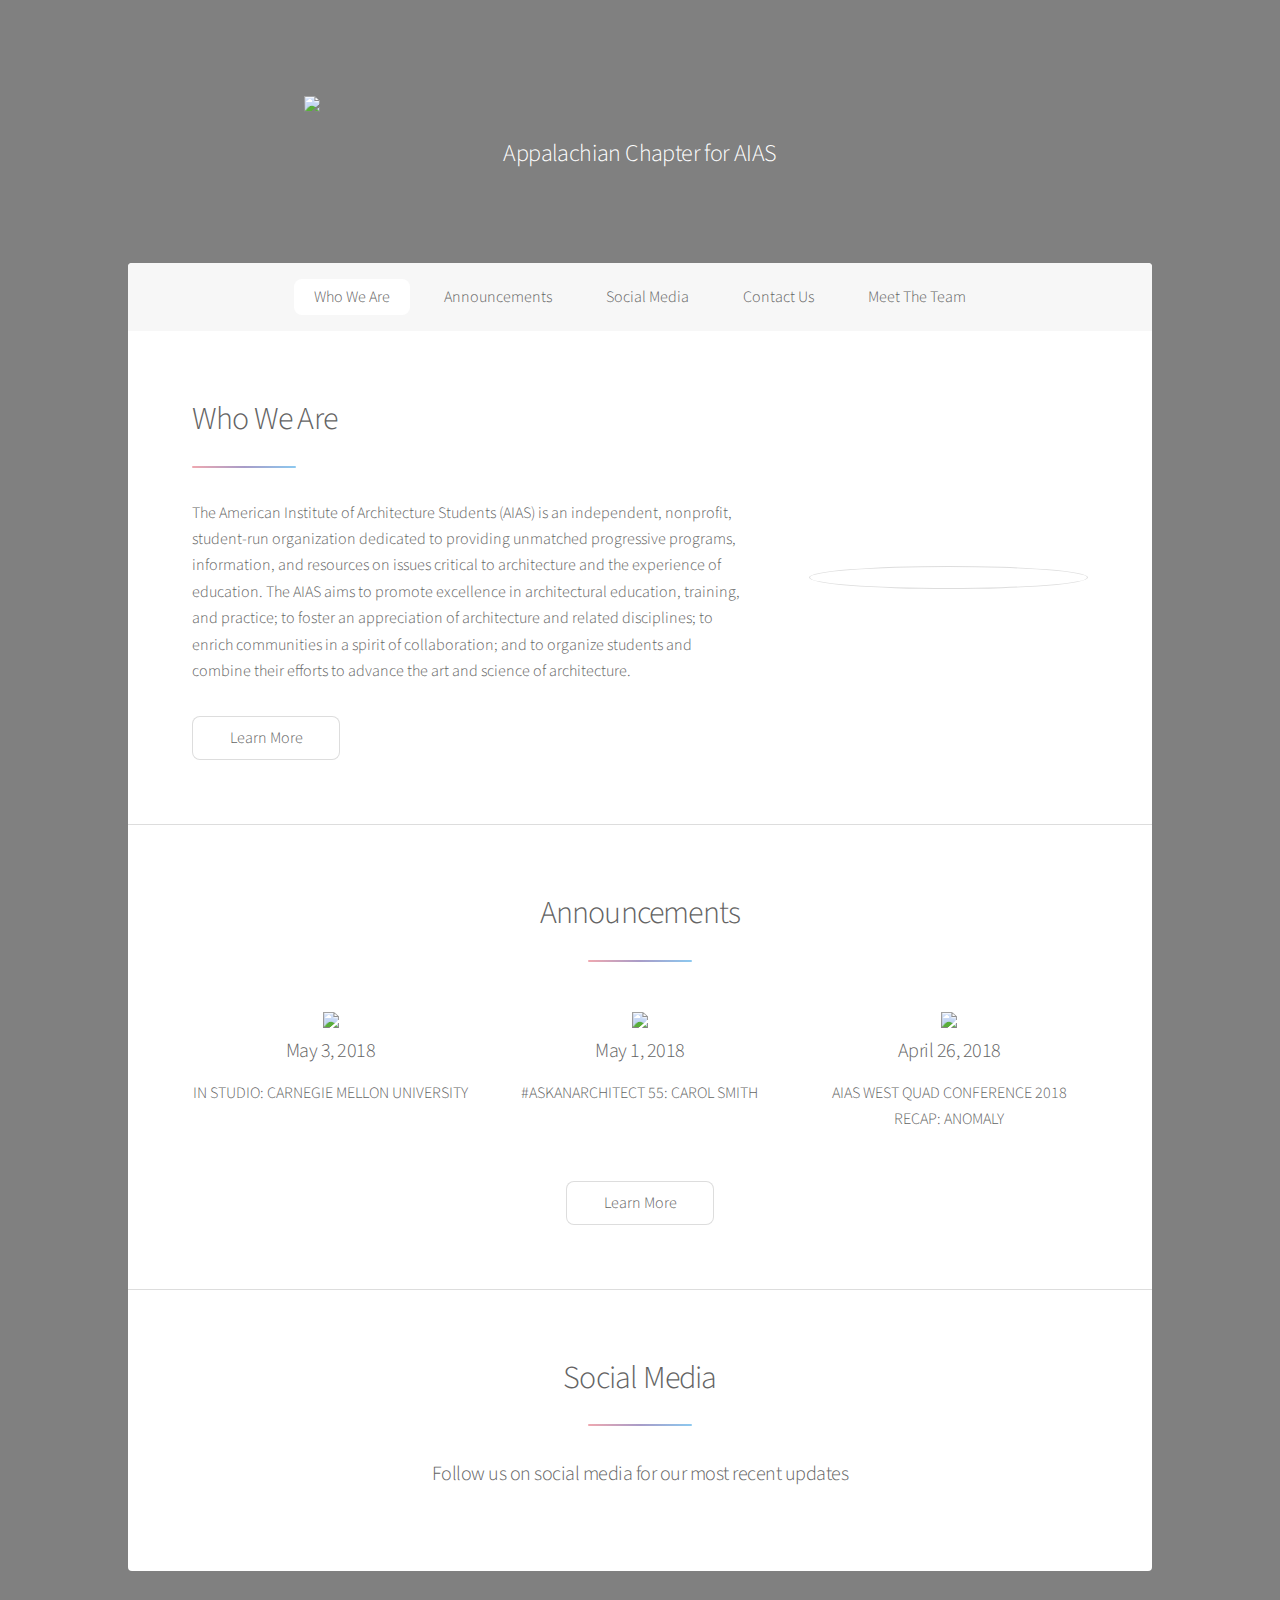
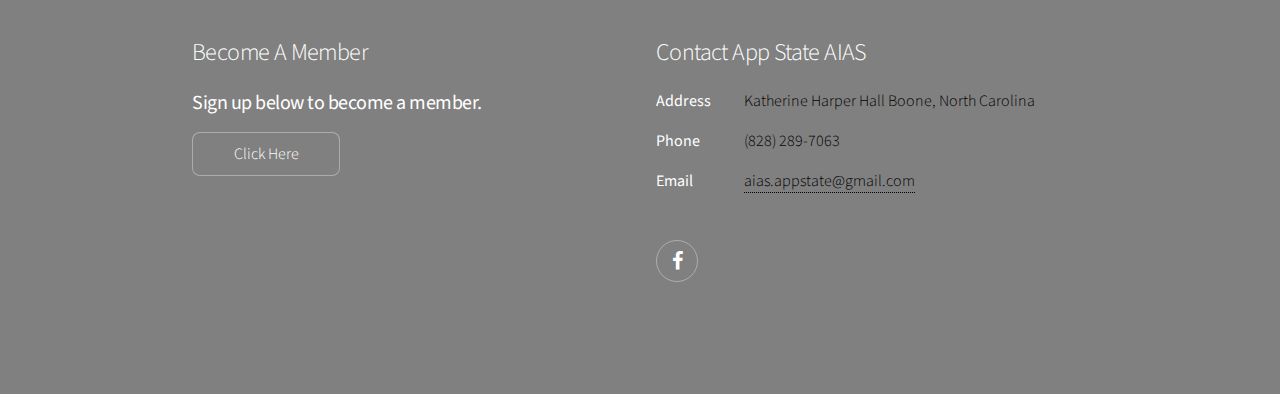
==== index.html @ 0fedd042 "Update index.html" ====
<!DOCTYPE HTML>
           
<html>                                                 
	<head>                     
		<title>Information Systems Class Project</title>
		<meta charset="utf-8" />
		<meta name="viewport" content="width=device-width, initial-scale=1" />
		<!--[if lte IE 8]><script src="assets/js/ie/html5shiv.js"></script><![endif]-->
		<link rel="stylesheet" href="assets/css/main.css" />
		<!--[if lte IE 9]><link rel="stylesheet" href="assets/css/ie9.css" /><![endif]-->
		<!--[if lte IE 8]><link rel="stylesheet" href="assets/css/ie8.css" /><![endif]-->
		<link href="https://fonts.googleapis.com/icon?family=Material+Icons" rel="stylesheet">
	</head>         
	<body>               
		 
		<!-- Wrapper -->  
			<div id="wrapper">      

				<!-- Header -->
					<header id="header" class="alt">
						<span class="logo"><img src="http://www.aias.org/wp-content/themes/aias/images/AIAS-logo-main.svg"></span>
						<h2>Appalachian Chapter for AIAS</h2>
							<br />
					</header>
 
				<!-- Nav -->
					<nav id="nav">
						<ul>
							<li><a href="#intro" class="active">Who We Are</a></li>
	  				  		<li><a href="#first">Announcements</a></li>
							<li><a href="#second">Social Media</a></li>
							<li><a href="#footer">Contact Us</a></li>
							<li><a href="team.html">Meet The Team</a></li>
		 				</ul>
					</nav>
 
				<!-- Main -->
					<div id="main">

						<!-- Introduction -->
							<section id="intro" class="main">
								<div class="spotlight">
									<div class="content">
										<header class="major">
											<h2>Who We Are</h2>
										</header>
										<p>The American Institute of Architecture Students (AIAS) is an independent, nonprofit, student-run organization dedicated to providing unmatched progressive programs, information, and resources on issues critical to architecture and the experience of education. The AIAS aims to promote excellence in architectural education, training, and practice; to foster an appreciation of architecture and related disciplines; to enrich communities in a spirit of collaboration; and to organize students and combine their efforts to advance the art and science of architecture.</p>
										<ul class="actions">
											<li><a href="http://www.aias.org/" class="button">Learn More</a></li>
										</ul>
									</div>
									<span class="image"><img src="https://scontent-iad3-1.xx.fbcdn.net/v/t1.0-9/14572354_1314773768555811_5146764768649709395_n.jpg?oh=2b48b039975088e5fbc6bb87c94303d2&oe=5B16D502" alt="" /></span>
								</div>
							</section>

						<!-- First Section -->
							<section id="first" class="main special">
								<header class="major">
									<h2>Announcements</h2>
								</header>
								<ul class="features">
									<li>
										<span><img src="http://www.aias.org/wp-content/uploads/2018/05/CMU_3.jpg"></span>
										<h3>May 3, 2018</h3>
										<p>IN STUDIO: CARNEGIE MELLON UNIVERSITY</p>
									</li>
									<li>
										<span><img src="http://www.aias.org/wp-content/uploads/2018/04/Carol-Smith.png"></span>
										<h3>May 1, 2018</h3>
										<p>#ASKANARCHITECT 55: CAROL SMITH</p>
									</li>
									<li>
										<span><img src="http://www.aias.org/wp-content/uploads/2018/04/West-Quad-Conference.png"></span>
										<h3>April 26, 2018</h3>
										<p>AIAS WEST QUAD CONFERENCE 2018 RECAP: ANOMALY</p>
									</li>
								</ul>
								<footer class="major">
									<ul class="actions">
										<li><a href="http://www.aias.org/news/" class="button">Learn More</a></li>
									</ul>
								</footer>
							</section>

						<!-- Second Section -->
							<section id="second" class="main special">
								<header class="major">
									<h2>Social Media</h2>
									<p>Follow us on social media for our most recent updates<br /></p>
								</header>
								<div id="pixlee_container"></div><script type="text/javascript">window.PixleeAsyncInit = function() {Pixlee.init({apiKey:'mj8k5tG80Vx81XfNP9H'});Pixlee.addSimpleWidget({widgetId:'2618'});};</script><script src="//instafeed.assets.pixlee.com/assets/pixlee_widget_1_0_0.js"></script>
								
							</section>

					</div>

				<!-- Footer -->
					<footer id="footer">
						<section>
							<h2>Become A Member</h2>
							<h3><b>Sign up below to become a member.</b></h3>
							<ul class="actions">
								<li><a href="http://wix.us5.list-manage1.com/subscribe?u=5b562dc17c0b2ff4961906ed5&id=fc48c5df69" class="button">Click Here</a></li>
							</ul>
						</section>
						<section>
							<h2>Contact App State AIAS</h2>
							<dl class="alt">
								<dt>Address</dt>
								<dd>Katherine Harper Hall Boone, North Carolina</dd>
								<dt>Phone</dt>
								<dd>(828) 289-7063</dd>
								<dt>Email</dt>
								<dd><a href="#">aias.appstate@gmail.com</a></dd>
							</dl>
							<ul class="icons">
								<li><a href="https://www.facebook.com/AIASAPPSTATE" class="icon fa-facebook alt"></a></li>
							</ul>
						</section>
						
					</footer>

			</div>
 
		<!-- Scripts -->
			<script defer src="https://use.fontawesome.com/releases/v5.0.6/js/all.js"></script>
			<script src="assets/js/jquery.min.js"></script>
			<script src="assets/js/jquery.scrollex.min.js"></script>
			<script src="assets/js/jquery.scrolly.min.js"></script>
			<script src="assets/js/skel.min.js"></script>
			<script src="assets/js/util.js"></script>
			<!--[if lte IE 8]><script src="assets/js/ie/respond.min.js"></script><![endif]-->
			<script src="assets/js/main.js"></script>
			<script defer src="https://use.fontawesome.com/releases/v5.0.10/js/all.js" integrity="sha384-slN8GvtUJGnv6ca26v8EzVaR9DC58QEwsIk9q1QXdCU8Yu8ck/tL/5szYlBbqmS+" crossorigin="anonymous"></script>



	</body>
</html>
---- assets/css/main.css ----
@import url(font-awesome.min.css);
@import "https://fonts.googleapis.com/css?family=Source+Sans+Pro:300,400";

/*
	Stellar by HTML5 UP
	html5up.net | @ajlkn
	Free for personal and commercial use under the CCA 3.0 license (html5up.net/license)
*/

/* Reset */

	html, body, div, span, applet, object, iframe, h1, h2, h3, h4, h5, h6, p, blockquote, pre, a, abbr, acronym, address, big, cite, code, del, dfn, em, img, ins, kbd, q, s, samp, small, strike, strong, sub, sup, tt, var, b, u, i, center, dl, dt, dd, ol, ul, li, fieldset, form, label, legend, table, caption, tbody, tfoot, thead, tr, th, td, article, aside, canvas, details, embed, figure, figcaption, footer, header, hgroup, menu, nav, output, ruby, section, summary, time, mark, audio, video {
		margin: 0;
		padding: 0;
		border: 0;
		font-size: 100%;
		font: inherit;
		vertical-align: baseline;
	}

	article, aside, details, figcaption, figure, footer, header, hgroup, menu, nav, section {
		display: block;
	}

	












{
		line-height: 1;
	}

	ol, ul {
		list-style: none;
	}

	blockquote, q {
		quotes: none;
	}

	blockquote:before, blockquote:after, q:before, q:after {
		content: '';
		content: none;
	}

	table {
		border-collapse: collapse;
		border-spacing: 0;
	}

	body {
		-webkit-text-size-adjust: none;
	}

/* Box Model */

	*, *:before, *:after {
		-moz-box-sizing: border-box;
		-webkit-box-sizing: border-box;
		box-sizing: border-box;
	}

/* Grid */

	.row {
		border-bottom: solid 1px transparent;
		-moz-box-sizing: border-box;
		-webkit-box-sizing: border-box;
		box-sizing: border-box;
	}

	.row > * {
		float: left;
		-moz-box-sizing: border-box;
		-webkit-box-sizing: border-box;
		box-sizing: border-box;
	}

	.row:after, .row:before {
		content: '';
		display: block;
		clear: both;
		height: 0;
	}

	.row.uniform > * > :first-child {
		margin-top: 0;
	}

	.row.uniform > * > :last-child {
		margin-bottom: 0;
	}

	.row.\30 \25 > * {
		padding: 0 0 0 0em;
	}

	.row.\30 \25 {
		margin: 0 0 -1px 0em;
	}

	.row.uniform.\30 \25 > * {
		padding: 0em 0 0 0em;
	}

	.row.uniform.\30 \25 {
		margin: 0em 0 -1px 0em;
	}

	.row > * {
		padding: 0 0 0 1.5em;
	}

	.row {
		margin: 0 0 -1px -1.5em;
	}

	.row.uniform > * {
		padding: 1.5em 0 0 1.5em;
	}

	.row.uniform {
		margin: -1.5em 0 -1px -1.5em;
	}

	.row.\32 00\25 > * {
		padding: 0 0 0 3em;
	}

	.row.\32 00\25 {
		margin: 0 0 -1px -3em;
	}

	.row.uniform.\32 00\25 > * {
		padding: 3em 0 0 3em;
	}

	.row.uniform.\32 00\25 {
		margin: -3em 0 -1px -3em;
	}

	.row.\31 50\25 > * {
		padding: 0 0 0 2.25em;
	}

	.row.\31 50\25 {
		margin: 0 0 -1px -2.25em;
	}

	.row.uniform.\31 50\25 > * {
		padding: 2.25em 0 0 2.25em;
	}

	.row.uniform.\31 50\25 {
		margin: -2.25em 0 -1px -2.25em;
	}

	.row.\35 0\25 > * {
		padding: 0 0 0 0.75em;
	}

	.row.\35 0\25 {
		margin: 0 0 -1px -0.75em;
	}

	.row.uniform.\35 0\25 > * {
		padding: 0.75em 0 0 0.75em;
	}

	.row.uniform.\35 0\25 {
		margin: -0.75em 0 -1px -0.75em;
	}

	.row.\32 5\25 > * {
		padding: 0 0 0 0.375em;
	}

	.row.\32 5\25 {
		margin: 0 0 -1px -0.375em;
	}

	.row.uniform.\32 5\25 > * {
		padding: 0.375em 0 0 0.375em;
	}

	.row.uniform.\32 5\25 {
		margin: -0.375em 0 -1px -0.375em;
	}

	.\31 2u, .\31 2u\24 {
		width: 100%;
		clear: none;
		margin-left: 0;
	}

	.\31 1u, .\31 1u\24 {
		width: 91.6666666667%;
		clear: none;
		margin-left: 0;
	}

	.\31 0u, .\31 0u\24 {
		width: 83.3333333333%;
		clear: none;
		margin-left: 0;
	}

	.\39 u, .\39 u\24 {
		width: 75%;
		clear: none;
		margin-left: 0;
	}

	.\38 u, .\38 u\24 {
		width: 66.6666666667%;
		clear: none;
		margin-left: 0;
	}

	.\37 u, .\37 u\24 {
		width: 58.3333333333%;
		clear: none;
		margin-left: 0;
	}

	.\36 u, .\36 u\24 {
		width: 50%;
		clear: none;
		margin-left: 0;
	}

	.\35 u, .\35 u\24 {
		width: 41.6666666667%;
		clear: none;
		margin-left: 0;
	}

	.\34 u, .\34 u\24 {
		width: 33.3333333333%;
		clear: none;
		margin-left: 0;
	}

	.\33 u, .\33 u\24 {
		width: 25%;
		clear: none;
		margin-left: 0;
	}

	.\32 u, .\32 u\24 {
		width: 16.6666666667%;
		clear: none;
		margin-left: 0;
	}

	.\31 u, .\31 u\24 {
		width: 8.3333333333%;
		clear: none;
		margin-left: 0;
	}

	.\31 2u\24 + *,
	.\31 1u\24 + *,
	.\31 0u\24 + *,
	.\39 u\24 + *,
	.\38 u\24 + *,
	.\37 u\24 + *,
	.\36 u\24 + *,
	.\35 u\24 + *,
	.\34 u\24 + *,
	.\33 u\24 + *,
	.\32 u\24 + *,
	.\31 u\24 + * {
		clear: left;
	}

	.\-11u {
		margin-left: 91.66667%;
	}

	.\-10u {
		margin-left: 83.33333%;
	}

	.\-9u {
		margin-left: 75%;
	}

	.\-8u {
		margin-left: 66.66667%;
	}

	.\-7u {
		margin-left: 58.33333%;
	}

	.\-6u {
		margin-left: 50%;
	}

	.\-5u {
		margin-left: 41.66667%;
	}

	.\-4u {
		margin-left: 33.33333%;
	}

	.\-3u {
		margin-left: 25%;
	}

	.\-2u {
		margin-left: 16.66667%;
	}

	.\-1u {
		margin-left: 8.33333%;
	}

	@media screen and (max-width: 1680px) {

		.row > * {
			padding: 0 0 0 1.5em;
		}

		.row {
			margin: 0 0 -1px -1.5em;
		}

		.row.uniform > * {
			padding: 1.5em 0 0 1.5em;
		}

		.row.uniform {
			margin: -1.5em 0 -1px -1.5em;
		}

		.row.\32 00\25 > * {
			padding: 0 0 0 3em;
		}

		.row.\32 00\25 {
			margin: 0 0 -1px -3em;
		}

		.row.uniform.\32 00\25 > * {
			padding: 3em 0 0 3em;
		}

		.row.uniform.\32 00\25 {
			margin: -3em 0 -1px -3em;
		}

		.row.\31 50\25 > * {
			padding: 0 0 0 2.25em;
		}

		.row.\31 50\25 {
			margin: 0 0 -1px -2.25em;
		}

		.row.uniform.\31 50\25 > * {
			padding: 2.25em 0 0 2.25em;
		}

		.row.uniform.\31 50\25 {
			margin: -2.25em 0 -1px -2.25em;
		}

		.row.\35 0\25 > * {
			padding: 0 0 0 0.75em;
		}

		.row.\35 0\25 {
			margin: 0 0 -1px -0.75em;
		}

		.row.uniform.\35 0\25 > * {
			padding: 0.75em 0 0 0.75em;
		}

		.row.uniform.\35 0\25 {
			margin: -0.75em 0 -1px -0.75em;
		}

		.row.\32 5\25 > * {
			padding: 0 0 0 0.375em;
		}

		.row.\32 5\25 {
			margin: 0 0 -1px -0.375em;
		}

		.row.uniform.\32 5\25 > * {
			padding: 0.375em 0 0 0.375em;
		}

		.row.uniform.\32 5\25 {
			margin: -0.375em 0 -1px -0.375em;
		}

		.\31 2u\28xlarge\29, .\31 2u\24\28xlarge\29 {
			width: 100%;
			clear: none;
			margin-left: 0;
		}

		.\31 1u\28xlarge\29, .\31 1u\24\28xlarge\29 {
			width: 91.6666666667%;
			clear: none;
			margin-left: 0;
		}

		.\31 0u\28xlarge\29, .\31 0u\24\28xlarge\29 {
			width: 83.3333333333%;
			clear: none;
			margin-left: 0;
		}

		.\39 u\28xlarge\29, .\39 u\24\28xlarge\29 {
			width: 75%;
			clear: none;
			margin-left: 0;
		}

		.\38 u\28xlarge\29, .\38 u\24\28xlarge\29 {
			width: 66.6666666667%;
			clear: none;
			margin-left: 0;
		}

		.\37 u\28xlarge\29, .\37 u\24\28xlarge\29 {
			width: 58.3333333333%;
			clear: none;
			margin-left: 0;
		}

		.\36 u\28xlarge\29, .\36 u\24\28xlarge\29 {
			width: 50%;
			clear: none;
			margin-left: 0;
		}

		.\35 u\28xlarge\29, .\35 u\24\28xlarge\29 {
			width: 41.6666666667%;
			clear: none;
			margin-left: 0;
		}

		.\34 u\28xlarge\29, .\34 u\24\28xlarge\29 {
			width: 33.3333333333%;
			clear: none;
			margin-left: 0;
		}

		.\33 u\28xlarge\29, .\33 u\24\28xlarge\29 {
			width: 25%;
			clear: none;
			margin-left: 0;
		}

		.\32 u\28xlarge\29, .\32 u\24\28xlarge\29 {
			width: 16.6666666667%;
			clear: none;
			margin-left: 0;
		}

		.\31 u\28xlarge\29, .\31 u\24\28xlarge\29 {
			width: 8.3333333333%;
			clear: none;
			margin-left: 0;
		}

		.\31 2u\24\28xlarge\29 + *,
		.\31 1u\24\28xlarge\29 + *,
		.\31 0u\24\28xlarge\29 + *,
		.\39 u\24\28xlarge\29 + *,
		.\38 u\24\28xlarge\29 + *,
		.\37 u\24\28xlarge\29 + *,
		.\36 u\24\28xlarge\29 + *,
		.\35 u\24\28xlarge\29 + *,
		.\34 u\24\28xlarge\29 + *,
		.\33 u\24\28xlarge\29 + *,
		.\32 u\24\28xlarge\29 + *,
		.\31 u\24\28xlarge\29 + * {
			clear: left;
		}

		.\-11u\28xlarge\29 {
			margin-left: 91.66667%;
		}

		.\-10u\28xlarge\29 {
			margin-left: 83.33333%;
		}

		.\-9u\28xlarge\29 {
			margin-left: 75%;
		}

		.\-8u\28xlarge\29 {
			margin-left: 66.66667%;
		}

		.\-7u\28xlarge\29 {
			margin-left: 58.33333%;
		}

		.\-6u\28xlarge\29 {
			margin-left: 50%;
		}

		.\-5u\28xlarge\29 {
			margin-left: 41.66667%;
		}

		.\-4u\28xlarge\29 {
			margin-left: 33.33333%;
		}

		.\-3u\28xlarge\29 {
			margin-left: 25%;
		}

		.\-2u\28xlarge\29 {
			margin-left: 16.66667%;
		}

		.\-1u\28xlarge\29 {
			margin-left: 8.33333%;
		}

	}

	@media screen and (max-width: 1280px) {

		.row > * {
			padding: 0 0 0 1.5em;
		}

		.row {
			margin: 0 0 -1px -1.5em;
		}

		.row.uniform > * {
			padding: 1.5em 0 0 1.5em;
		}

		.row.uniform {
			margin: -1.5em 0 -1px -1.5em;
		}

		.row.\32 00\25 > * {
			padding: 0 0 0 3em;
		}

		.row.\32 00\25 {
			margin: 0 0 -1px -3em;
		}

		.row.uniform.\32 00\25 > * {
			padding: 3em 0 0 3em;
		}

		.row.uniform.\32 00\25 {
			margin: -3em 0 -1px -3em;
		}

		.row.\31 50\25 > * {
			padding: 0 0 0 2.25em;
		}

		.row.\31 50\25 {
			margin: 0 0 -1px -2.25em;
		}

		.row.uniform.\31 50\25 > * {
			padding: 2.25em 0 0 2.25em;
		}

		.row.uniform.\31 50\25 {
			margin: -2.25em 0 -1px -2.25em;
		}

		.row.\35 0\25 > * {
			padding: 0 0 0 0.75em;
		}

		.row.\35 0\25 {
			margin: 0 0 -1px -0.75em;
		}

		.row.uniform.\35 0\25 > * {
			padding: 0.75em 0 0 0.75em;
		}

		.row.uniform.\35 0\25 {
			margin: -0.75em 0 -1px -0.75em;
		}

		.row.\32 5\25 > * {
			padding: 0 0 0 0.375em;
		}

		.row.\32 5\25 {
			margin: 0 0 -1px -0.375em;
		}

		.row.uniform.\32 5\25 > * {
			padding: 0.375em 0 0 0.375em;
		}

		.row.uniform.\32 5\25 {
			margin: -0.375em 0 -1px -0.375em;
		}

		.\31 2u\28large\29, .\31 2u\24\28large\29 {
			width: 100%;
			clear: none;
			margin-left: 0;
		}

		.\31 1u\28large\29, .\31 1u\24\28large\29 {
			width: 91.6666666667%;
			clear: none;
			margin-left: 0;
		}

		.\31 0u\28large\29, .\31 0u\24\28large\29 {
			width: 83.3333333333%;
			clear: none;
			margin-left: 0;
		}

		.\39 u\28large\29, .\39 u\24\28large\29 {
			width: 75%;
			clear: none;
			margin-left: 0;
		}

		.\38 u\28large\29, .\38 u\24\28large\29 {
			width: 66.6666666667%;
			clear: none;
			margin-left: 0;
		}

		.\37 u\28large\29, .\37 u\24\28large\29 {
			width: 58.3333333333%;
			clear: none;
			margin-left: 0;
		}

		.\36 u\28large\29, .\36 u\24\28large\29 {
			width: 50%;
			clear: none;
			margin-left: 0;
		}

		.\35 u\28large\29, .\35 u\24\28large\29 {
			width: 41.6666666667%;
			clear: none;
			margin-left: 0;
		}

		.\34 u\28large\29, .\34 u\24\28large\29 {
			width: 33.3333333333%;
			clear: none;
			margin-left: 0;
		}

		.\33 u\28large\29, .\33 u\24\28large\29 {
			width: 25%;
			clear: none;
			margin-left: 0;
		}

		.\32 u\28large\29, .\32 u\24\28large\29 {
			width: 16.6666666667%;
			clear: none;
			margin-left: 0;
		}

		.\31 u\28large\29, .\31 u\24\28large\29 {
			width: 8.3333333333%;
			clear: none;
			margin-left: 0;
		}

		.\31 2u\24\28large\29 + *,
		.\31 1u\24\28large\29 + *,
		.\31 0u\24\28large\29 + *,
		.\39 u\24\28large\29 + *,
		.\38 u\24\28large\29 + *,
		.\37 u\24\28large\29 + *,
		.\36 u\24\28large\29 + *,
		.\35 u\24\28large\29 + *,
		.\34 u\24\28large\29 + *,
		.\33 u\24\28large\29 + *,
		.\32 u\24\28large\29 + *,
		.\31 u\24\28large\29 + * {
			clear: left;
		}

		.\-11u\28large\29 {
			margin-left: 91.66667%;
		}

		.\-10u\28large\29 {
			margin-left: 83.33333%;
		}

		.\-9u\28large\29 {
			margin-left: 75%;
		}

		.\-8u\28large\29 {
			margin-left: 66.66667%;
		}

		.\-7u\28large\29 {
			margin-left: 58.33333%;
		}

		.\-6u\28large\29 {
			margin-left: 50%;
		}

		.\-5u\28large\29 {
			margin-left: 41.66667%;
		}

		.\-4u\28large\29 {
			margin-left: 33.33333%;
		}

		.\-3u\28large\29 {
			margin-left: 25%;
		}

		.\-2u\28large\29 {
			margin-left: 16.66667%;
		}

		.\-1u\28large\29 {
			margin-left: 8.33333%;
		}

	}

	@media screen and (max-width: 980px) {

		.row > * {
			padding: 0 0 0 1.5em;
		}

		.row {
			margin: 0 0 -1px -1.5em;
		}

		.row.uniform > * {
			padding: 1.5em 0 0 1.5em;
		}

		.row.uniform {
			margin: -1.5em 0 -1px -1.5em;
		}

		.row.\32 00\25 > * {
			padding: 0 0 0 3em;
		}

		.row.\32 00\25 {
			margin: 0 0 -1px -3em;
		}

		.row.uniform.\32 00\25 > * {
			padding: 3em 0 0 3em;
		}

		.row.uniform.\32 00\25 {
			margin: -3em 0 -1px -3em;
		}

		.row.\31 50\25 > * {
			padding: 0 0 0 2.25em;
		}

		.row.\31 50\25 {
			margin: 0 0 -1px -2.25em;
		}

		.row.uniform.\31 50\25 > * {
			padding: 2.25em 0 0 2.25em;
		}

		.row.uniform.\31 50\25 {
			margin: -2.25em 0 -1px -2.25em;
		}

		.row.\35 0\25 > * {
			padding: 0 0 0 0.75em;
		}

		.row.\35 0\25 {
			margin: 0 0 -1px -0.75em;
		}

		.row.uniform.\35 0\25 > * {
			padding: 0.75em 0 0 0.75em;
		}

		.row.uniform.\35 0\25 {
			margin: -0.75em 0 -1px -0.75em;
		}

		.row.\32 5\25 > * {
			padding: 0 0 0 0.375em;
		}

		.row.\32 5\25 {
			margin: 0 0 -1px -0.375em;
		}

		.row.uniform.\32 5\25 > * {
			padding: 0.375em 0 0 0.375em;
		}

		.row.uniform.\32 5\25 {
			margin: -0.375em 0 -1px -0.375em;
		}

		.\31 2u\28medium\29, .\31 2u\24\28medium\29 {
			width: 100%;
			clear: none;
			margin-left: 0;
		}

		.\31 1u\28medium\29, .\31 1u\24\28medium\29 {
			width: 91.6666666667%;
			clear: none;
			margin-left: 0;
		}

		.\31 0u\28medium\29, .\31 0u\24\28medium\29 {
			width: 83.3333333333%;
			clear: none;
			margin-left: 0;
		}

		.\39 u\28medium\29, .\39 u\24\28medium\29 {
			width: 75%;
			clear: none;
			margin-left: 0;
		}

		.\38 u\28medium\29, .\38 u\24\28medium\29 {
			width: 66.6666666667%;
			clear: none;
			margin-left: 0;
		}

		.\37 u\28medium\29, .\37 u\24\28medium\29 {
			width: 58.3333333333%;
			clear: none;
			margin-left: 0;
		}

		.\36 u\28medium\29, .\36 u\24\28medium\29 {
			width: 50%;
			clear: none;
			margin-left: 0;
		}

		.\35 u\28medium\29, .\35 u\24\28medium\29 {
			width: 41.6666666667%;
			clear: none;
			margin-left: 0;
		}

		.\34 u\28medium\29, .\34 u\24\28medium\29 {
			width: 33.3333333333%;
			clear: none;
			margin-left: 0;
		}

		.\33 u\28medium\29, .\33 u\24\28medium\29 {
			width: 25%;
			clear: none;
			margin-left: 0;
		}

		.\32 u\28medium\29, .\32 u\24\28medium\29 {
			width: 16.6666666667%;
			clear: none;
			margin-left: 0;
		}

		.\31 u\28medium\29, .\31 u\24\28medium\29 {
			width: 8.3333333333%;
			clear: none;
			margin-left: 0;
		}

		.\31 2u\24\28medium\29 + *,
		.\31 1u\24\28medium\29 + *,
		.\31 0u\24\28medium\29 + *,
		.\39 u\24\28medium\29 + *,
		.\38 u\24\28medium\29 + *,
		.\37 u\24\28medium\29 + *,
		.\36 u\24\28medium\29 + *,
		.\35 u\24\28medium\29 + *,
		.\34 u\24\28medium\29 + *,
		.\33 u\24\28medium\29 + *,
		.\32 u\24\28medium\29 + *,
		.\31 u\24\28medium\29 + * {
			clear: left;
		}

		.\-11u\28medium\29 {
			margin-left: 91.66667%;
		}

		.\-10u\28medium\29 {
			margin-left: 83.33333%;
		}

		.\-9u\28medium\29 {
			margin-left: 75%;
		}

		.\-8u\28medium\29 {
			margin-left: 66.66667%;
		}

		.\-7u\28medium\29 {
			margin-left: 58.33333%;
		}

		.\-6u\28medium\29 {
			margin-left: 50%;
		}

		.\-5u\28medium\29 {
			margin-left: 41.66667%;
		}

		.\-4u\28medium\29 {
			margin-left: 33.33333%;
		}

		.\-3u\28medium\29 {
			margin-left: 25%;
		}

		.\-2u\28medium\29 {
			margin-left: 16.66667%;
		}

		.\-1u\28medium\29 {
			margin-left: 8.33333%;
		}

	}

	@media screen and (max-width: 736px) {

		.row > * {
			padding: 0 0 0 1em;
		}

		.row {
			margin: 0 0 -1px -1em;
		}

		.row.uniform > * {
			padding: 1em 0 0 1em;
		}

		.row.uniform {
			margin: -1em 0 -1px -1em;
		}

		.row.\32 00\25 > * {
			padding: 0 0 0 2em;
		}

		.row.\32 00\25 {
			margin: 0 0 -1px -2em;
		}

		.row.uniform.\32 00\25 > * {
			padding: 2em 0 0 2em;
		}

		.row.uniform.\32 00\25 {
			margin: -2em 0 -1px -2em;
		}

		.row.\31 50\25 > * {
			padding: 0 0 0 1.5em;
		}

		.row.\31 50\25 {
			margin: 0 0 -1px -1.5em;
		}

		.row.uniform.\31 50\25 > * {
			padding: 1.5em 0 0 1.5em;
		}

		.row.uniform.\31 50\25 {
			margin: -1.5em 0 -1px -1.5em;
		}

		.row.\35 0\25 > * {
			padding: 0 0 0 0.5em;
		}

		.row.\35 0\25 {
			margin: 0 0 -1px -0.5em;
		}

		.row.uniform.\35 0\25 > * {
			padding: 0.5em 0 0 0.5em;
		}

		.row.uniform.\35 0\25 {
			margin: -0.5em 0 -1px -0.5em;
		}

		.row.\32 5\25 > * {
			padding: 0 0 0 0.25em;
		}

		.row.\32 5\25 {
			margin: 0 0 -1px -0.25em;
		}

		.row.uniform.\32 5\25 > * {
			padding: 0.25em 0 0 0.25em;
		}

		.row.uniform.\32 5\25 {
			margin: -0.25em 0 -1px -0.25em;
		}

		.\31 2u\28small\29, .\31 2u\24\28small\29 {
			width: 100%;
			clear: none;
			margin-left: 0;
		}

		.\31 1u\28small\29, .\31 1u\24\28small\29 {
			width: 91.6666666667%;
			clear: none;
			margin-left: 0;
		}

		.\31 0u\28small\29, .\31 0u\24\28small\29 {
			width: 83.3333333333%;
			clear: none;
			margin-left: 0;
		}

		.\39 u\28small\29, .\39 u\24\28small\29 {
			width: 75%;
			clear: none;
			margin-left: 0;
		}

		.\38 u\28small\29, .\38 u\24\28small\29 {
			width: 66.6666666667%;
			clear: none;
			margin-left: 0;
		}

		.\37 u\28small\29, .\37 u\24\28small\29 {
			width: 58.3333333333%;
			clear: none;
			margin-left: 0;
		}

		.\36 u\28small\29, .\36 u\24\28small\29 {
			width: 50%;
			clear: none;
			margin-left: 0;
		}

		.\35 u\28small\29, .\35 u\24\28small\29 {
			width: 41.6666666667%;
			clear: none;
			margin-left: 0;
		}

		.\34 u\28small\29, .\34 u\24\28small\29 {
			width: 33.3333333333%;
			clear: none;
			margin-left: 0;
		}

		.\33 u\28small\29, .\33 u\24\28small\29 {
			width: 25%;
			clear: none;
			margin-left: 0;
		}

		.\32 u\28small\29, .\32 u\24\28small\29 {
			width: 16.6666666667%;
			clear: none;
			margin-left: 0;
		}

		.\31 u\28small\29, .\31 u\24\28small\29 {
			width: 8.3333333333%;
			clear: none;
			margin-left: 0;
		}

		.\31 2u\24\28small\29 + *,
		.\31 1u\24\28small\29 + *,
		.\31 0u\24\28small\29 + *,
		.\39 u\24\28small\29 + *,
		.\38 u\24\28small\29 + *,
		.\37 u\24\28small\29 + *,
		.\36 u\24\28small\29 + *,
		.\35 u\24\28small\29 + *,
		.\34 u\24\28small\29 + *,
		.\33 u\24\28small\29 + *,
		.\32 u\24\28small\29 + *,
		.\31 u\24\28small\29 + * {
			clear: left;
		}

		.\-11u\28small\29 {
			margin-left: 91.66667%;
		}

		.\-10u\28small\29 {
			margin-left: 83.33333%;
		}

		.\-9u\28small\29 {
			margin-left: 75%;
		}

		.\-8u\28small\29 {
			margin-left: 66.66667%;
		}

		.\-7u\28small\29 {
			margin-left: 58.33333%;
		}

		.\-6u\28small\29 {
			margin-left: 50%;
		}

		.\-5u\28small\29 {
			margin-left: 41.66667%;
		}

		.\-4u\28small\29 {
			margin-left: 33.33333%;
		}

		.\-3u\28small\29 {
			margin-left: 25%;
		}

		.\-2u\28small\29 {
			margin-left: 16.66667%;
		}

		.\-1u\28small\29 {
			margin-left: 8.33333%;
		}

	}

	@media screen and (max-width: 480px) {

		.row > * {
			padding: 0 0 0 1em;
		}

		.row {
			margin: 0 0 -1px -1em;
		}

		.row.uniform > * {
			padding: 1em 0 0 1em;
		}

		.row.uniform {
			margin: -1em 0 -1px -1em;
		}

		.row.\32 00\25 > * {
			padding: 0 0 0 2em;
		}

		.row.\32 00\25 {
			margin: 0 0 -1px -2em;
		}

		.row.uniform.\32 00\25 > * {
			padding: 2em 0 0 2em;
		}

		.row.uniform.\32 00\25 {
			margin: -2em 0 -1px -2em;
		}

		.row.\31 50\25 > * {
			padding: 0 0 0 1.5em;
		}

		.row.\31 50\25 {
			margin: 0 0 -1px -1.5em;
		}

		.row.uniform.\31 50\25 > * {
			padding: 1.5em 0 0 1.5em;
		}

		.row.uniform.\31 50\25 {
			margin: -1.5em 0 -1px -1.5em;
		}

		.row.\35 0\25 > * {
			padding: 0 0 0 0.5em;
		}

		.row.\35 0\25 {
			margin: 0 0 -1px -0.5em;
		}

		.row.uniform.\35 0\25 > * {
			padding: 0.5em 0 0 0.5em;
		}

		.row.uniform.\35 0\25 {
			margin: -0.5em 0 -1px -0.5em;
		}

		.row.\32 5\25 > * {
			padding: 0 0 0 0.25em;
		}

		.row.\32 5\25 {
			margin: 0 0 -1px -0.25em;
		}

		.row.uniform.\32 5\25 > * {
			padding: 0.25em 0 0 0.25em;
		}

		.row.uniform.\32 5\25 {
			margin: -0.25em 0 -1px -0.25em;
		}

		.\31 2u\28xsmall\29, .\31 2u\24\28xsmall\29 {
			width: 100%;
			clear: none;
			margin-left: 0;
		}

		.\31 1u\28xsmall\29, .\31 1u\24\28xsmall\29 {
			width: 91.6666666667%;
			clear: none;
			margin-left: 0;
		}

		.\31 0u\28xsmall\29, .\31 0u\24\28xsmall\29 {
			width: 83.3333333333%;
			clear: none;
			margin-left: 0;
		}

		.\39 u\28xsmall\29, .\39 u\24\28xsmall\29 {
			width: 75%;
			clear: none;
			margin-left: 0;
		}

		.\38 u\28xsmall\29, .\38 u\24\28xsmall\29 {
			width: 66.6666666667%;
			clear: none;
			margin-left: 0;
		}

		.\37 u\28xsmall\29, .\37 u\24\28xsmall\29 {
			width: 58.3333333333%;
			clear: none;
			margin-left: 0;
		}

		.\36 u\28xsmall\29, .\36 u\24\28xsmall\29 {
			width: 50%;
			clear: none;
			margin-left: 0;
		}

		.\35 u\28xsmall\29, .\35 u\24\28xsmall\29 {
			width: 41.6666666667%;
			clear: none;
			margin-left: 0;
		}

		.\34 u\28xsmall\29, .\34 u\24\28xsmall\29 {
			width: 33.3333333333%;
			clear: none;
			margin-left: 0;
		}

		.\33 u\28xsmall\29, .\33 u\24\28xsmall\29 {
			width: 25%;
			clear: none;
			margin-left: 0;
		}

		.\32 u\28xsmall\29, .\32 u\24\28xsmall\29 {
			width: 16.6666666667%;
			clear: none;
			margin-left: 0;
		}

		.\31 u\28xsmall\29, .\31 u\24\28xsmall\29 {
			width: 8.3333333333%;
			clear: none;
			margin-left: 0;
		}

		.\31 2u\24\28xsmall\29 + *,
		.\31 1u\24\28xsmall\29 + *,
		.\31 0u\24\28xsmall\29 + *,
		.\39 u\24\28xsmall\29 + *,
		.\38 u\24\28xsmall\29 + *,
		.\37 u\24\28xsmall\29 + *,
		.\36 u\24\28xsmall\29 + *,
		.\35 u\24\28xsmall\29 + *,
		.\34 u\24\28xsmall\29 + *,
		.\33 u\24\28xsmall\29 + *,
		.\32 u\24\28xsmall\29 + *,
		.\31 u\24\28xsmall\29 + * {
			clear: left;
		}

		.\-11u\28xsmall\29 {
			margin-left: 91.66667%;
		}

		.\-10u\28xsmall\29 {
			margin-left: 83.33333%;
		}

		.\-9u\28xsmall\29 {
			margin-left: 75%;
		}

		.\-8u\28xsmall\29 {
			margin-left: 66.66667%;
		}

		.\-7u\28xsmall\29 {
			margin-left: 58.33333%;
		}

		.\-6u\28xsmall\29 {
			margin-left: 50%;
		}

		.\-5u\28xsmall\29 {
			margin-left: 41.66667%;
		}

		.\-4u\28xsmall\29 {
			margin-left: 33.33333%;
		}

		.\-3u\28xsmall\29 {
			margin-left: 25%;
		}

		.\-2u\28xsmall\29 {
			margin-left: 16.66667%;
		}

		.\-1u\28xsmall\29 {
			margin-left: 8.33333%;
		}

	}

	@media screen and (max-width: 360px) {

		.row > * {
			padding: 0 0 0 1em;
		}

		.row {
			margin: 0 0 -1px -1em;
		}

		.row.uniform > * {
			padding: 1em 0 0 1em;
		}

		.row.uniform {
			margin: -1em 0 -1px -1em;
		}

		.row.\32 00\25 > * {
			padding: 0 0 0 2em;
		}

		.row.\32 00\25 {
			margin: 0 0 -1px -2em;
		}

		.row.uniform.\32 00\25 > * {
			padding: 2em 0 0 2em;
		}

		.row.uniform.\32 00\25 {
			margin: -2em 0 -1px -2em;
		}

		.row.\31 50\25 > * {
			padding: 0 0 0 1.5em;
		}

		.row.\31 50\25 {
			margin: 0 0 -1px -1.5em;
		}

		.row.uniform.\31 50\25 > * {
			padding: 1.5em 0 0 1.5em;
		}

		.row.uniform.\31 50\25 {
			margin: -1.5em 0 -1px -1.5em;
		}

		.row.\35 0\25 > * {
			padding: 0 0 0 0.5em;
		}

		.row.\35 0\25 {
			margin: 0 0 -1px -0.5em;
		}

		.row.uniform.\35 0\25 > * {
			padding: 0.5em 0 0 0.5em;
		}

		.row.uniform.\35 0\25 {
			margin: -0.5em 0 -1px -0.5em;
		}

		.row.\32 5\25 > * {
			padding: 0 0 0 0.25em;
		}

		.row.\32 5\25 {
			margin: 0 0 -1px -0.25em;
		}

		.row.uniform.\32 5\25 > * {
			padding: 0.25em 0 0 0.25em;
		}

		.row.uniform.\32 5\25 {
			margin: -0.25em 0 -1px -0.25em;
		}

		.\31 2u\28xxsmall\29, .\31 2u\24\28xxsmall\29 {
			width: 100%;
			clear: none;
			margin-left: 0;
		}

		.\31 1u\28xxsmall\29, .\31 1u\24\28xxsmall\29 {
			width: 91.6666666667%;
			clear: none;
			margin-left: 0;
		}

		.\31 0u\28xxsmall\29, .\31 0u\24\28xxsmall\29 {
			width: 83.3333333333%;
			clear: none;
			margin-left: 0;
		}

		.\39 u\28xxsmall\29, .\39 u\24\28xxsmall\29 {
			width: 75%;
			clear: none;
			margin-left: 0;
		}

		.\38 u\28xxsmall\29, .\38 u\24\28xxsmall\29 {
			width: 66.6666666667%;
			clear: none;
			margin-left: 0;
		}

		.\37 u\28xxsmall\29, .\37 u\24\28xxsmall\29 {
			width: 58.3333333333%;
			clear: none;
			margin-left: 0;
		}

		.\36 u\28xxsmall\29, .\36 u\24\28xxsmall\29 {
			width: 50%;
			clear: none;
			margin-left: 0;
		}

		.\35 u\28xxsmall\29, .\35 u\24\28xxsmall\29 {
			width: 41.6666666667%;
			clear: none;
			margin-left: 0;
		}

		.\34 u\28xxsmall\29, .\34 u\24\28xxsmall\29 {
			width: 33.3333333333%;
			clear: none;
			margin-left: 0;
		}

		.\33 u\28xxsmall\29, .\33 u\24\28xxsmall\29 {
			width: 25%;
			clear: none;
			margin-left: 0;
		}

		.\32 u\28xxsmall\29, .\32 u\24\28xxsmall\29 {
			width: 16.6666666667%;
			clear: none;
			margin-left: 0;
		}

		.\31 u\28xxsmall\29, .\31 u\24\28xxsmall\29 {
			width: 8.3333333333%;
			clear: none;
			margin-left: 0;
		}

		.\31 2u\24\28xxsmall\29 + *,
		.\31 1u\24\28xxsmall\29 + *,
		.\31 0u\24\28xxsmall\29 + *,
		.\39 u\24\28xxsmall\29 + *,
		.\38 u\24\28xxsmall\29 + *,
		.\37 u\24\28xxsmall\29 + *,
		.\36 u\24\28xxsmall\29 + *,
		.\35 u\24\28xxsmall\29 + *,
		.\34 u\24\28xxsmall\29 + *,
		.\33 u\24\28xxsmall\29 + *,
		.\32 u\24\28xxsmall\29 + *,
		.\31 u\24\28xxsmall\29 + * {
			clear: left;
		}

		.\-11u\28xxsmall\29 {
			margin-left: 91.66667%;
		}

		.\-10u\28xxsmall\29 {
			margin-left: 83.33333%;
		}

		.\-9u\28xxsmall\29 {
			margin-left: 75%;
		}

		.\-8u\28xxsmall\29 {
			margin-left: 66.66667%;
		}

		.\-7u\28xxsmall\29 {
			margin-left: 58.33333%;
		}

		.\-6u\28xxsmall\29 {
			margin-left: 50%;
		}

		.\-5u\28xxsmall\29 {
			margin-left: 41.66667%;
		}

		.\-4u\28xxsmall\29 {
			margin-left: 33.33333%;
		}

		.\-3u\28xxsmall\29 {
			margin-left: 25%;
		}

		.\-2u\28xxsmall\29 {
			margin-left: 16.66667%;
		}

		.\-1u\28xxsmall\29 {
			margin-left: 8.33333%;
		}

	}

/* Basic */

	@-ms-viewport {
		width: device-width;
	}

	body {
		-ms-overflow-style: scrollbar;
	}

	@media screen and (max-width: 480px) {

		html, body {
			min-width: 320px;
		}

	}

	body {
		background-color: grey;
	}

		body.is-loading *, body.is-loading *:before, body.is-loading *:after {
			-moz-animation: none !important;
			-webkit-animation: none !important;
			-ms-animation: none !important;
			animation: none !important;
			-moz-transition: none !important;
			-webkit-transition: none !important;
			-ms-transition: none !important;
			transition: none !important;
		}

/* Type */

	body {
		background-color: grey;
	}

	body, input, select, textarea {
		font-family: "Source Sans Pro", Helvetica, sans-serif;
		font-size: 17pt;
		font-weight: 300;
		line-height: 1.65;
	}

		@media screen and (max-width: 1680px) {

			body, input, select, textarea {
				font-size: 14pt;
			}

		}

		@media screen and (max-width: 1280px) {

			body, input, select, textarea {
				font-size: 12pt;
			}

		}

		@media screen and (max-width: 360px) {

			body, input, select, textarea {
				font-size: 11pt;
			}

		}

	a {
		-moz-transition: color 0.2s ease, border-bottom 0.2s ease;
		-webkit-transition: color 0.2s ease, border-bottom 0.2s ease;
		-ms-transition: color 0.2s ease, border-bottom 0.2s ease;
		transition: color 0.2s ease, border-bottom 0.2s ease;
		text-decoration: none;
		border-bottom: dotted 1px;
		color: inherit;
	}

		a:hover {
			border-bottom-color: transparent;
		}

	strong, b {
		font-weight: 400;
	}

	em, i {
		font-style: italic;
	}

	p {
		margin: 0 0 2em 0;
	}

		p.content {
			-moz-columns: 20em 2;
			-webkit-columns: 20em 2;
			-ms-columns: 20em 2;
			columns: 20em 2;
			-moz-column-gap: 2em;
			-webkit-column-gap: 2em;
			-ms-column-gap: 2em;
			column-gap: 2em;
			text-align: justify;
		}

	h1, h2, h3, h4, h5, h6 {
		font-weight: 300;
		line-height: 1.5;
		margin: 0 0 0.7em 0;
		letter-spacing: -0.025em;
	}

		h1 a, h2 a, h3 a, h4 a, h5 a, h6 a {
			color: inherit;
			text-decoration: none;
		}

	h1 {
		font-size: 2.5em;
		line-height: 1.2;
	}

	h2 {
		font-size: 1.5em;
	}

	h3 {
		font-size: 1.25em;
	}

	h4 {
		font-size: 1.1em;
	}

	h5 {
		font-size: 0.9em;
	}

	h6 {
		font-size: 0.7em;
	}

	@media screen and (max-width: 736px) {

		h1 {
			font-size: 2em;
		}

	}

	sub {
		font-size: 0.8em;
		position: relative;
		top: 0.5em;
	}

	sup {
		font-size: 0.8em;
		position: relative;
		top: -0.5em;
	}

	blockquote {
		border-left: solid 4px;
		font-style: italic;
		margin: 0 0 2em 0;
		padding: 0.5em 0 0.5em 2em;
	}

	code {
		border-radius: 8px;
		border: solid 1px;
		font-family: "Courier New", monospace;
		font-size: 0.9em;
		margin: 0 0.25em;
		padding: 0.25em 0.65em;
	}

	pre {
		-webkit-overflow-scrolling: touch;
		font-family: "Courier New", monospace;
		font-size: 0.9em;
		margin: 0 0 2em 0;
	}

		pre code {
			display: block;
			line-height: 1.75;
			padding: 1em 1.5em;
			overflow-x: auto;
		}

	hr {
		border: 0;
		border-bottom: solid 1px;
		margin: 2em 0;
	}

		hr.major {
			margin: 3em 0;
		}

	.align-left {
		text-align: left;
	}

	.align-center {
		text-align: center;
	}

	.align-right {
		text-align: right;
	}

	input, select, textarea {
		color: #ffffff;
	}

	a:hover {
		color: #ffffff;
	}

	strong, b {
		color: #ffffff;
	}

	h1, h2, h3, h4, h5, h6 {
		color: #ffffff;
	}

	blockquote {
		border-left-color: rgba(255, 255, 255, 0.35);
	}

	code {
		background: rgba(255, 255, 255, 0.075);
		border-color: rgba(255, 255, 255, 0.35);
	}

	hr {
		border-bottom-color: rgba(255, 255, 255, 0.35);
	}

/* Box */

	.box {
		border-radius: 8px;
		border: solid;
		margin-bottom: 2em;
		padding: 1.5em;
	}

		.box > :last-child,
		.box > :last-child > :last-child,
		.box > :last-child > :last-child > :last-child {
			margin-bottom: 0;
		}

		.box.alt {
			border: 0;
			border-radius: 0;
			padding: 0;
		}

	.box {
		border-color: rgba(255, 255, 255, 0.35);
	}

/* Button */

	input[type="submit"],
	input[type="reset"],
	input[type="button"],
	button,
	.button {
		-moz-appearance: none;
		-webkit-appearance: none;
		-ms-appearance: none;
		appearance: none;
		-moz-transition: background-color 0.2s ease-in-out, color 0.2s ease-in-out;
		-webkit-transition: background-color 0.2s ease-in-out, color 0.2s ease-in-out;
		-ms-transition: background-color 0.2s ease-in-out, color 0.2s ease-in-out;
		transition: background-color 0.2s ease-in-out, color 0.2s ease-in-out;
		border-radius: 8px;
		border: 0;
		cursor: pointer;
		display: inline-block;
		font-weight: 300;
		height: 2.75em;
		line-height: 2.75em;
		min-width: 9.25em;
		padding: 0 1.5em;
		text-align: center;
		text-decoration: none;
		white-space: nowrap;
	}

		input[type="submit"].icon,
		input[type="reset"].icon,
		input[type="button"].icon,
		button.icon,
		.button.icon {
			padding-left: 1.35em;
		}

			input[type="submit"].icon:before,
			input[type="reset"].icon:before,
			input[type="button"].icon:before,
			button.icon:before,
			.button.icon:before {
				margin-right: 0.5em;
			}

		input[type="submit"].fit,
		input[type="reset"].fit,
		input[type="button"].fit,
		button.fit,
		.button.fit {
			display: block;
			margin: 0 0 1em 0;
			width: 100%;
		}

		input[type="submit"].small,
		input[type="reset"].small,
		input[type="button"].small,
		button.small,
		.button.small {
			font-size: 0.8em;
		}

		input[type="submit"].big,
		input[type="reset"].big,
		input[type="button"].big,
		button.big,
		.button.big {
			font-size: 1.35em;
		}

		input[type="submit"].disabled, input[type="submit"]:disabled,
		input[type="reset"].disabled,
		input[type="reset"]:disabled,
		input[type="button"].disabled,
		input[type="button"]:disabled,
		button.disabled,
		button:disabled,
		.button.disabled,
		.button:disabled {
			-moz-pointer-events: none;
			-webkit-pointer-events: none;
			-ms-pointer-events: none;
			pointer-events: none;
			opacity: 0.25;
		}

		@media screen and (max-width: 736px) {

			input[type="submit"],
			input[type="reset"],
			input[type="button"],
			button,
			.button {
				min-width: 0;
			}

		}

	input[type="submit"],
	input[type="reset"],
	input[type="button"],
	button,
	.button {
		background-color: transparent;
		box-shadow: inset 0 0 0 1px rgba(255, 255, 255, 0.35);
		color: #ffffff !important;
	}

		input[type="submit"]:hover,
		input[type="reset"]:hover,
		input[type="button"]:hover,
		button:hover,
		.button:hover {
			background-color: rgba(255, 255, 255, 0.075);
		}

		input[type="submit"]:active,
		input[type="reset"]:active,
		input[type="button"]:active,
		button:active,
		.button:active {
			background-color: rgba(255, 255, 255, 0.2);
		}

		input[type="submit"].icon:before,
		input[type="reset"].icon:before,
		input[type="button"].icon:before,
		button.icon:before,
		.button.icon:before {
			color: rgba(255, 255, 255, 0.5);
		}

		input[type="submit"].special,
		input[type="reset"].special,
		input[type="button"].special,
		button.special,
		.button.special {
			background-color: #8cc9f0;
			color: #ffffff !important;
			box-shadow: none;
		}

			input[type="submit"].special:hover,
			input[type="reset"].special:hover,
			input[type="button"].special:hover,
			button.special:hover,
			.button.special:hover {
				background-color: #9acff2;
			}

			input[type="submit"].special:active,
			input[type="reset"].special:active,
			input[type="button"].special:active,
			button.special:active,
			.button.special:active {
				background-color: #7ec3ee;
			}

			input[type="submit"].special.icon:before,
			input[type="reset"].special.icon:before,
			input[type="button"].special.icon:before,
			button.special.icon:before,
			.button.special.icon:before {
				color: #ffffff !important;
			}

/* Form */

	form {
		margin: 0 0 2em 0;
	}

	label {
		display: block;
		font-size: 0.9em;
		font-weight: 400;
		margin: 0 0 1em 0;
	}

	input[type="text"],
	input[type="password"],
	input[type="email"],
	select,
	textarea {
		-moz-appearance: none;
		-webkit-appearance: none;
		-ms-appearance: none;
		appearance: none;
		border-radius: 8px;
		border: solid 1px;
		color: inherit;
		display: block;
		outline: 0;
		padding: 0 1em;
		text-decoration: none;
		width: 100%;
	}

		input[type="text"]:invalid,
		input[type="password"]:invalid,
		input[type="email"]:invalid,
		select:invalid,
		textarea:invalid {
			box-shadow: none;
		}

	.select-wrapper {
		text-decoration: none;
		display: block;
		position: relative;
	}

		.select-wrapper:before {
			-moz-osx-font-smoothing: grayscale;
			-webkit-font-smoothing: antialiased;
			font-family: FontAwesome;
			font-style: normal;
			font-weight: normal;
			text-transform: none !important;
		}

		.select-wrapper:before {
			content: '\f078';
			display: block;
			height: 2.75em;
			line-height: 2.75em;
			pointer-events: none;
			position: absolute;
			right: 0;
			text-align: center;
			top: 0;
			width: 2.75em;
		}

		.select-wrapper select::-ms-expand {
			display: none;
		}

	input[type="text"],
	input[type="password"],
	input[type="email"],
	select {
		height: 2.75em;
	}

	textarea {
		padding: 0.75em 1em;
	}

	input[type="checkbox"],
	input[type="radio"] {
		-moz-appearance: none;
		-webkit-appearance: none;
		-ms-appearance: none;
		appearance: none;
		display: block;
		float: left;
		margin-right: -2em;
		opacity: 0;
		width: 1em;
		z-index: -1;
	}

		input[type="checkbox"] + label,
		input[type="radio"] + label {
			text-decoration: none;
			cursor: pointer;
			display: inline-block;
			font-size: 1em;
			font-weight: 300;
			padding-left: 2.4em;
			padding-right: 0.75em;
			position: relative;
		}

			input[type="checkbox"] + label:before,
			input[type="radio"] + label:before {
				-moz-osx-font-smoothing: grayscale;
				-webkit-font-smoothing: antialiased;
				font-family: FontAwesome;
				font-style: normal;
				font-weight: normal;
				text-transform: none !important;
			}

			input[type="checkbox"] + label:before,
			input[type="radio"] + label:before {
				border-radius: 8px;
				border: solid 1px;
				content: '';
				display: inline-block;
				height: 1.65em;
				left: 0;
				line-height: 1.58125em;
				position: absolute;
				text-align: center;
				top: 0;
				width: 1.65em;
			}

		input[type="checkbox"]:checked + label:before,
		input[type="radio"]:checked + label:before {
			content: '\f00c';
		}

	input[type="checkbox"] + label:before {
		border-radius: 8px;
	}

	input[type="radio"] + label:before {
		border-radius: 100%;
	}

	::-webkit-input-placeholder {
		opacity: 1.0;
	}

	:-moz-placeholder {
		opacity: 1.0;
	}

	::-moz-placeholder {
		opacity: 1.0;
	}

	:-ms-input-placeholder {
		opacity: 1.0;
	}

	.formerize-placeholder {
		opacity: 1.0;
	}

	label {
		color: #ffffff;
	}

	input[type="text"],
	input[type="password"],
	input[type="email"],
	select,
	textarea {
		background: rgba(255, 255, 255, 0.075);
		border-color: rgba(255, 255, 255, 0.35);
	}

		input[type="text"]:focus,
		input[type="password"]:focus,
		input[type="email"]:focus,
		select:focus,
		textarea:focus {
			border-color: #8cc9f0;
			box-shadow: 0 0 0 1px #8cc9f0;
		}

	.select-wrapper:before {
		color: rgba(255, 255, 255, 0.35);
	}

	input[type="checkbox"] + label,
	input[type="radio"] + label {
		color: rgba(255, 255, 255, 0.65);
	}

		input[type="checkbox"] + label:before,
		input[type="radio"] + label:before {
			background: rgba(255, 255, 255, 0.075);
			border-color: rgba(255, 255, 255, 0.35);
		}

	input[type="checkbox"]:checked + label:before,
	input[type="radio"]:checked + label:before {
		background-color: #ffffff;
		border-color: #ffffff;
		color: #935d8c;
	}

	input[type="checkbox"]:focus + label:before,
	input[type="radio"]:focus + label:before {
		border-color: #8cc9f0;
		box-shadow: 0 0 0 1px #8cc9f0;
	}

	::-webkit-input-placeholder {
		color: rgba(255, 255, 255, 0.5) !important;
	}

	:-moz-placeholder {
		color: rgba(255, 255, 255, 0.5) !important;
	}

	::-moz-placeholder {
		color: rgba(255, 255, 255, 0.5) !important;
	}

	:-ms-input-placeholder {
		color: rgba(255, 255, 255, 0.5) !important;
	}

	.formerize-placeholder {
		color: rgba(255, 255, 255, 0.5) !important;
	}

/* Icon */

	.icon {
		text-decoration: none;
		-moz-transition: background-color 0.2s ease-in-out, color 0.2s ease-in-out;
		-webkit-transition: background-color 0.2s ease-in-out, color 0.2s ease-in-out;
		-ms-transition: background-color 0.2s ease-in-out, color 0.2s ease-in-out;
		transition: background-color 0.2s ease-in-out, color 0.2s ease-in-out;
		border-bottom: none;
		position: relative;
	}

		.icon:before {
			-moz-osx-font-smoothing: grayscale;
			-webkit-font-smoothing: antialiased;
			font-family: FontAwesome;
			font-style: normal;
			font-weight: normal;
			text-transform: none !important;
		}

		.icon > .label {
			display: none;
		}

		.icon.major {
			border: solid 1px;
			display: inline-block;
			border-radius: 100%;
			padding: 0.65em;
			margin: 0 0 2em 0;
			cursor: default;
		}

			.icon.major:before {
				display: inline-block;
				font-size: 6.25rem;
				width: 2.25em;
				height: 2.25em;
				line-height: 2.2em;
				border-radius: 100%;
				border: solid 1px;
				text-align: center;
			}

		.icon.alt {
			display: inline-block;
			border: solid 1px;
			border-radius: 100%;
		}

			.icon.alt:before {
				display: block;
				font-size: 1.25em;
				width: 2em;
				height: 2em;
				text-align: center;
				line-height: 2em;
			}

		.icon.style1 {
			color: #efa8b0;
		}

		.icon.style2 {
			color: #c79cc8;
		}

		.icon.style3 {
			color: #a89cc8;
		}

		.icon.style4 {
			color: #9bb2e1;
		}

		.icon.style5 {
			color: #8cc9f0;
		}

		@media screen and (max-width: 1680px) {

			.icon.major:before {
				font-size: 5.5rem;
			}

		}

		@media screen and (max-width: 1280px) {

			.icon.major:before {
				font-size: 4.75rem;
			}

		}

		@media screen and (max-width: 736px) {

			.icon.major {
				margin: 0 0 1.5em 0;
				padding: 0.35em;
			}

				.icon.major:before {
					font-size: 3.5rem;
				}

		}

	.icon.major {
		border-color: rgba(255, 255, 255, 0.35);
	}

		.icon.major:before {
			border-color: rgba(255, 255, 255, 0.35);
		}

	.icon.alt {
		border-color: rgba(255, 255, 255, 0.35);
		color: #ffffff;
	}

		.icon.alt:hover {
			background-color: rgba(255, 255, 255, 0.075);
		}

		.icon.alt:active {
			background-color: rgba(255, 255, 255, 0.2);
		}

/* Image */

	.image {
		border-radius: 8px;
		border: 0;
		display: inline-block;
		position: relative;
	}

		.image img {
			border-radius: 8px;
			display: block;
		}

		.image.left, .image.right {
			max-width: 40%;
		}

			.image.left img, .image.right img {
				width: 100%;
			}

		.image.left {
			float: left;
			margin: 0 1.5em 1em 0;
			top: 0.25em;
		}

		.image.right {
			float: right;
			margin: 0 0 1em 1.5em;
			top: 0.25em;
		}

		.image.fit {
			display: block;
			margin: 0 0 2em 0;
			width: 100%;
		}

			.image.fit img {
				width: 100%;
			}

		.image.main {
			display: block;
			margin: 0 0 3em 0;
			width: 100%;
		}

			.image.main img {
				width: 100%;
			}

/* List */

	ol {
		list-style: decimal;
		margin: 0 0 2em 0;
		padding-left: 1.25em;
	}

		ol li {
			padding-left: 0.25em;
		}

	ul {
		list-style: disc;
		margin: 0 0 2em 0;
		padding-left: 1em;
	}

		ul li {
			padding-left: 0.5em;
		}

		ul.alt {
			list-style: none;
			padding-left: 0;
		}

			ul.alt li {
				border-top: solid 1px;
				padding: 0.5em 0;
			}

				ul.alt li:first-child {
					border-top: 0;
					padding-top: 0;
				}

		ul.icons {
			cursor: default;
			list-style: none;
			padding-left: 0;
		}

			ul.icons li {
				display: inline-block;
				padding: 0 0.65em 0 0;
			}

				ul.icons li:last-child {
					padding-right: 0 !important;
				}

		ul.actions {
			cursor: default;
			list-style: none;
			padding-left: 0;
		}

			ul.actions li {
				display: inline-block;
				padding: 0 1em 0 0;
				vertical-align: middle;
			}

				ul.actions li:last-child {
					padding-right: 0;
				}

			ul.actions.small li {
				padding: 0 0.5em 0 0;
			}

			ul.actions.vertical li {
				display: block;
				padding: 1em 0 0 0;
			}

				ul.actions.vertical li:first-child {
					padding-top: 0;
				}

				ul.actions.vertical li > * {
					margin-bottom: 0;
				}

			ul.actions.vertical.small li {
				padding: 0.5em 0 0 0;
			}

				ul.actions.vertical.small li:first-child {
					padding-top: 0;
				}

			ul.actions.fit {
				display: table;
				margin-left: -1em;
				padding: 0;
				table-layout: fixed;
				width: calc(100% + 1em);
			}

				ul.actions.fit li {
					display: table-cell;
					padding: 0 0 0 1em;
				}

					ul.actions.fit li > * {
						margin-bottom: 0;
					}

				ul.actions.fit.small {
					margin-left: -0.5em;
					width: calc(100% + 0.5em);
				}

					ul.actions.fit.small li {
						padding: 0 0 0 0.5em;
					}

			@media screen and (max-width: 480px) {

				ul.actions {
					margin: 0 0 2em 0;
				}

					ul.actions li {
						padding: 1em 0 0 0;
						display: block;
						text-align: center;
						width: 100%;
					}

						ul.actions li:first-child {
							padding-top: 0;
						}

						ul.actions li > * {
							width: 100%;
							margin: 0 !important;
						}

					ul.actions.small li {
						padding: 0.5em 0 0 0;
					}

						ul.actions.small li:first-child {
							padding-top: 0;
						}

			}

	dl {
		margin: 0 0 2em 0;
	}

		dl dt {
			display: block;
			font-weight: 400;
			margin: 0 0 1em 0;
		}

		dl dd {
			margin-left: 2em;
		}

		dl.alt dt {
			display: block;
			width: 3em;
			margin: 0;
			clear: left;
			float: left;
		}

		dl.alt dd {
			margin: 0 0 0.85em 5.5em;
		}

		dl.alt:after {
			content: '';
			display: block;
			clear: both;
		}

	ul.alt li {
		border-top-color: rgba(255, 255, 255, 0.35);
	}

	dl dt {
		color: #ffffff;
	}

/* Section/Article */

	section.special, article.special {
		text-align: center;
	}

	header.major {
		margin-bottom: 3em;
	}

		header.major h2 {
			font-size: 2em;
		}

			header.major h2:after {
				display: block;
				content: '';
				width: 3.25em;
				height: 2px;
				margin: 0.7em 0 1em 0;
				border-radius: 2px;
			}

				section.special header.major h2:after, article.special header.major h2:after {
					margin-left: auto;
					margin-right: auto;
				}

		header.major p {
			font-size: 1.25em;
			letter-spacing: -0.025em;
		}

		header.major.special {
			text-align: center;
		}

			header.major.special h2:after {
				margin-left: auto;
				margin-right: auto;
			}

	footer.major {
		margin-top: 3em;
	}

	@media screen and (max-width: 736px) {

		header.major {
			margin-bottom: 0;
		}

			header.major h2 {
				font-size: 1.5em;
			}

			header.major p {
				font-size: 1em;
				letter-spacing: 0;
			}

				header.major p br {
					display: none;
				}

		footer.major {
			margin-top: 0;
		}

	}

	header.major h2:after {
		background-color: rgba(255, 255, 255, 0.35);
	}

/* Table */

	.table-wrapper {
		-webkit-overflow-scrolling: touch;
		overflow-x: auto;
	}

	table {
		margin: 0 0 2em 0;
		width: 100%;
	}

		table tbody tr {
			border: solid 1px;
			border-left: 0;
			border-right: 0;
		}

		table td {
			padding: 0.75em 0.75em;
		}

		table th {
			font-size: 0.9em;
			font-weight: 400;
			padding: 0 0.75em 0.75em 0.75em;
			text-align: left;
		}

		table thead {
			border-bottom: solid 2px;
		}

		table tfoot {
			border-top: solid 2px;
		}

		table.alt {
			border-collapse: separate;
		}

			table.alt tbody tr td {
				border: solid 1px;
				border-left-width: 0;
				border-top-width: 0;
			}

				table.alt tbody tr td:first-child {
					border-left-width: 1px;
				}

			table.alt tbody tr:first-child td {
				border-top-width: 1px;
			}

			table.alt thead {
				border-bottom: 0;
			}

			table.alt tfoot {
				border-top: 0;
			}

	table tbody tr {
		border-color: rgba(255, 255, 255, 0.35);
	}

		table tbody tr:nth-child(2n + 1) {
			background-color: rgba(255, 255, 255, 0.075);
		}

	table th {
		color: #ffffff;
	}

	table thead {
		border-bottom-color: rgba(255, 255, 255, 0.35);
	}

	table tfoot {
		border-top-color: rgba(255, 255, 255, 0.35);
	}

	table.alt tbody tr td {
		border-color: rgba(255, 255, 255, 0.35);
	}

/* Features */

	.features {
		display: -moz-flex;
		display: -webkit-flex;
		display: -ms-flex;
		display: flex;
		-moz-flex-wrap: wrap;
		-webkit-flex-wrap: wrap;
		-ms-flex-wrap: wrap;
		flex-wrap: wrap;
		-moz-justify-content: center;
		-webkit-justify-content: center;
		-ms-justify-content: center;
		justify-content: center;
		width: calc(100% + 2em);
		margin: 0 0 3em -2em;
		padding: 0;
		list-style: none;
	}

		.features li {
			width: calc(33.33333% - 2em);
			margin-left: 2em;
			margin-top: 3em;
			padding: 0;
		}

			.features li:nth-child(1), .features li:nth-child(2), .features li:nth-child(3) {
				margin-top: 0;
			}

			.features li > :last-child {
				margin-bottom: 0;
			}

		@media screen and (max-width: 980px) {

			.features li {
				width: calc(50% - 2em);
			}

				.features li:nth-child(3) {
					margin-top: 3em;
				}

		}

		@media screen and (max-width: 736px) {

			.features {
				width: 100%;
				margin: 0 0 2em 0;
			}

				.features li {
					width: 100%;
					margin-left: 0;
					margin-top: 2em;
				}

					.features li:nth-child(2), .features li:nth-child(3) {
						margin-top: 2em;
					}

		}

/* Statistics */

	.statistics {
		display: -moz-flex;
		display: -webkit-flex;
		display: -ms-flex;
		display: flex;
		width: 100%;
		margin: 0 0 3em 0;
		padding: 0;
		list-style: none;
		cursor: default;
	}

		.statistics li {
			-moz-flex: 1;
			-webkit-flex: 1;
			-ms-flex: 1;
			flex: 1;
			padding: 1.5em;
			color: #ffffff;
			text-align: center;
		}

			.statistics li.style1 {
				background-color: #efa8b0;
			}

			.statistics li.style2 {
				background-color: #c79cc8;
			}

			.statistics li.style3 {
				background-color: #a89cc8;
			}

			.statistics li.style4 {
				background-color: #9bb2e1;
			}

			.statistics li.style5 {
				background-color: #8cc9f0;
			}

			.statistics li strong, .statistics li b {
				display: block;
				font-size: 2em;
				line-height: 1.1;
				color: inherit !important;
				font-weight: 300;
				letter-spacing: -0.025em;
			}

			.statistics li:first-child {
				border-top-left-radius: 8px;
				border-bottom-left-radius: 8px;
			}

			.statistics li:last-child {
				border-top-right-radius: 8px;
				border-bottom-right-radius: 8px;
			}

			.statistics li .icon {
				display: inline-block;
			}

				.statistics li .icon:before {
					font-size: 2.75rem;
					line-height: 1.3;
				}

		@media screen and (max-width: 980px) {

			.statistics li strong, .statistics li b {
				font-size: 1.5em;
			}

		}

		@media screen and (max-width: 736px) {

			.statistics {
				display: block;
				width: 20em;
				max-width: 100%;
				margin: 0 auto 2em auto;
			}

				.statistics li:first-child {
					border-bottom-left-radius: 0;
					border-top-right-radius: 8px;
				}

				.statistics li:last-child {
					border-top-right-radius: 0;
					border-bottom-left-radius: 8px;
				}

				.statistics li .icon:before {
					font-size: 3.75rem;
				}

				.statistics li strong, .statistics li b {
					font-size: 2.5em;
				}

		}

/* Spotlight */

	.spotlight {
		display: -moz-flex;
		display: -webkit-flex;
		display: -ms-flex;
		display: flex;
		-moz-align-items: center;
		-webkit-align-items: center;
		-ms-align-items: center;
		align-items: center;
		margin: 0 0 2em 0;
	}

		.spotlight .content {
			-moz-flex: 1;
			-webkit-flex: 1;
			-ms-flex: 1;
			flex: 1;
		}

			.spotlight .content > :last-child {
				margin-bottom: 0;
			}

			.spotlight .content header.major {
				margin: 0 0 2em 0;
			}

		.spotlight .image {
			display: inline-block;
			margin-left: 4em;
			padding: 0.65em;
			border-radius: 100%;
			border: solid 1px;
		}

			.spotlight .image img {
				display: block;
				border-radius: 100%;
				width: 16em;
			}

		@media screen and (max-width: 980px) {

			.spotlight {
				-moz-flex-direction: column-reverse;
				-webkit-flex-direction: column-reverse;
				-ms-flex-direction: column-reverse;
				flex-direction: column-reverse;
				text-align: center;
			}

				.spotlight .content {
					-moz-flex: 0 1 auto;
					-webkit-flex: 0 1 auto;
					-ms-flex: 0 1 auto;
					flex: 0 1 auto;
					width: 100%;
				}

					.spotlight .content header.major h2:after {
						margin-left: auto;
						margin-right: auto;
					}

				.spotlight .image {
					-moz-flex: 0 1 auto;
					-webkit-flex: 0 1 auto;
					-ms-flex: 0 1 auto;
					flex: 0 1 auto;
					margin-left: 0;
					margin-bottom: 2em;
				}

		}

		@media screen and (max-width: 736px) {

			.spotlight .image {
				padding: 0.35em;
			}

				.spotlight .image img {
					width: 12em;
				}

		}

	.spotlight .image {
		border-color: rgba(255, 255, 255, 0.35);
	}

/* Header */

	#header {
		padding: 5em 5em 1em 5em ;
		text-align: center;
	}

		#header h1 {
			margin: 0 0 0.25em 0;
		}

		#header p {
			font-size: 1.25em;
			letter-spacing: -0.025em;
		}

		#header.alt {
			padding: 7em 5em 4em 5em ;
		}

			#header.alt h1 {
				font-size: 3.25em;
			}

			#header.alt > * {
				-moz-transition: opacity 3s ease;
				-webkit-transition: opacity 3s ease;
				-ms-transition: opacity 3s ease;
				transition: opacity 3s ease;
				-moz-transition-delay: 0.5s;
				-webkit-transition-delay: 0.5s;
				-ms-transition-delay: 0.5s;
				transition-delay: 0.5s;
				opacity: 1;
			}

			#header.alt .logo {
				-moz-transition: opacity 1.25s ease, -moz-transform 0.5s ease;
				-webkit-transition: opacity 1.25s ease, -webkit-transform 0.5s ease;
				-ms-transition: opacity 1.25s ease, -ms-transform 0.5s ease;
				transition: opacity 1.25s ease, transform 0.5s ease;
				-moz-transition-delay: 0s;
				-webkit-transition-delay: 0s;
				-ms-transition-delay: 0s;
				transition-delay: 0s;
				display: block;
				margin: 0 0 1.5em 0;
			}

				#header.alt .logo img {
					display: block;
					margin: 0 auto;
					max-width: 75%;
				}

		@media screen and (max-width: 1280px) {

			#header {
				padding: 4em 4em 0.1em 4em ;
			}

				#header.alt {
					padding: 6em 4em 3em 4em ;
				}

		}

		@media screen and (max-width: 980px) {

			#header {
				padding: 4em 3em 0.1em 3em ;
			}

				#header.alt {
					padding: 5em 3em 2em 3em ;
				}

		}

		@media screen and (max-width: 736px) {

			#header {
				padding: 3em 2em 0.1em 2em ;
			}

				#header p {
					font-size: 1em;
					letter-spacing: 0;
				}

					#header p br {
						display: none;
					}

				#header.alt {
					padding: 4em 2em 1em 2em ;
				}

					#header.alt h1 {
						font-size: 2.5em;
					}

		}

		@media screen and (max-width: 480px) {

			#header {
				padding: 3em 1.5em 0.1em 1.5em ;
			}

				#header.alt {
					padding: 4em 1.5em 1em 1.5em ;
				}

		}

		@media screen and (max-width: 360px) {

			#header {
				padding: 2.5em 1em 0.1em 1em ;
			}

				#header.alt {
					padding: 3.5em 1em 0.5em 1em ;
				}

		}

		body.is-loading #header.alt > * {
			opacity: 0;
		}

		body.is-loading #header.alt .logo {
			-moz-transform: scale(0.8) rotate(-30deg);
			-webkit-transform: scale(0.8) rotate(-30deg);
			-ms-transform: scale(0.8) rotate(-30deg);
			transform: scale(0.8) rotate(-30deg);
		}

/* Nav */

	#nav {
		-moz-transition: background-color 0.2s ease, border-top-left-radius 0.2s ease, border-top-right-radius 0.2s ease, padding 0.2s ease;
		-webkit-transition: background-color 0.2s ease, border-top-left-radius 0.2s ease, border-top-right-radius 0.2s ease, padding 0.2s ease;
		-ms-transition: background-color 0.2s ease, border-top-left-radius 0.2s ease, border-top-right-radius 0.2s ease, padding 0.2s ease;
		transition: background-color 0.2s ease, border-top-left-radius 0.2s ease, border-top-right-radius 0.2s ease, padding 0.2s ease;
		background-color: #ffffff;
		color: #636363;
		position: absolute;
		width: 64em;
		max-width: calc(100% - 4em);
		padding: 1em;
		background-color: #f7f7f7;
		border-top-left-radius: 0.25em;
		border-top-right-radius: 0.25em;
		cursor: default;
		text-align: center;
	}

		#nav input, #nav select, #nav textarea {
			color: #636363;
		}

		#nav a:hover {
			color: #636363;
		}

		#nav strong, #nav b {
			color: #636363;
		}

		#nav h1, #nav h2, #nav h3, #nav h4, #nav h5, #nav h6 {
			color: #636363;
		}

		#nav blockquote {
			border-left-color: #dddddd;
		}

		#nav code {
			background: rgba(222, 222, 222, 0.25);
			border-color: #dddddd;
		}

		#nav hr {
			border-bottom-color: #dddddd;
		}

		#nav + #main {
			padding-top: 4.25em;
		}

		#nav ul {
			margin: 0;
			padding: 0;
			list-style: none;
		}

			#nav ul li {
				-moz-transition: margin 0.2s ease;
				-webkit-transition: margin 0.2s ease;
				-ms-transition: margin 0.2s ease;
				transition: margin 0.2s ease;
				display: inline-block;
				margin: 0 0.35em;
				padding: 0;
				vertical-align: middle;
			}

				#nav ul li a {
					-moz-transition: font-size 0.2s ease;
					-webkit-transition: font-size 0.2s ease;
					-ms-transition: font-size 0.2s ease;
					transition: font-size 0.2s ease;
					display: inline-block;
					height: 2.25em;
					line-height: 2.25em;
					padding: 0 1.25em;
					border: 0;
					border-radius: 8px;
					box-shadow: inset 0 0 0 1px transparent;
				}

					#nav ul li a:hover {
						background-color: rgba(222, 222, 222, 0.25);
					}

					#nav ul li a.active {
						background-color: #ffffff;
						box-shadow: none;
					}

		#nav.alt {
			position: fixed;
			top: 0;
			padding: 0.5em 1em;
			background-color: rgba(247, 247, 247, 0.95);
			border-top-left-radius: 0;
			border-top-right-radius: 0;
			z-index: 10000;
		}

			#nav.alt ul li {
				margin: 0 0.175em;
			}

				#nav.alt ul li a {
					font-size: 0.9em;
				}

		@media screen and (max-width: 736px) {

			#nav {
				display: none;
			}

				#nav + #main {
					padding-top: 0;
				}

		}

/* Main */

	#main {
		background-color: #ffffff;
		color: #636363;
		border-radius: 0.25em;
	}

		#main input, #main select, #main textarea {
			color: #636363;
		}

		#main a:hover {
			color: #636363;
		}

		#main strong, #main b {
			color: #636363;
		}

		#main h1, #main h2, #main h3, #main h4, #main h5, #main h6 {
			color: #636363;
		}

		#main blockquote {
			border-left-color: #dddddd;
		}

		#main code {
			background: rgba(222, 222, 222, 0.25);
			border-color: #dddddd;
		}

		#main hr {
			border-bottom-color: #dddddd;
		}

		#main .box {
			border-color: #dddddd;
		}

		#main input[type="submit"],
		#main input[type="reset"],
		#main input[type="button"],
		#main button,
		#main .button {
			background-color: transparent;
			box-shadow: inset 0 0 0 1px #dddddd;
			color: #636363 !important;
		}

			#main input[type="submit"]:hover,
			#main input[type="reset"]:hover,
			#main input[type="button"]:hover,
			#main button:hover,
			#main .button:hover {
				background-color: rgba(222, 222, 222, 0.25);
			}

			#main input[type="submit"]:active,
			#main input[type="reset"]:active,
			#main input[type="button"]:active,
			#main button:active,
			#main .button:active {
				background-color: rgba(222, 222, 222, 0.5);
			}

			#main input[type="submit"].icon:before,
			#main input[type="reset"].icon:before,
			#main input[type="button"].icon:before,
			#main button.icon:before,
			#main .button.icon:before {
				color: rgba(99, 99, 99, 0.25);
			}

			#main input[type="submit"].special,
			#main input[type="reset"].special,
			#main input[type="button"].special,
			#main button.special,
			#main .button.special {
				background-color: #8cc9f0;
				color: #ffffff !important;
				box-shadow: none;
			}

				#main input[type="submit"].special:hover,
				#main input[type="reset"].special:hover,
				#main input[type="button"].special:hover,
				#main button.special:hover,
				#main .button.special:hover {
					background-color: #9acff2;
				}

				#main input[type="submit"].special:active,
				#main input[type="reset"].special:active,
				#main input[type="button"].special:active,
				#main button.special:active,
				#main .button.special:active {
					background-color: #7ec3ee;
				}

				#main input[type="submit"].special.icon:before,
				#main input[type="reset"].special.icon:before,
				#main input[type="button"].special.icon:before,
				#main button.special.icon:before,
				#main .button.special.icon:before {
					color: #ffffff !important;
				}

		#main label {
			color: #636363;
		}

		#main input[type="text"],
		#main input[type="password"],
		#main input[type="email"],
		#main select,
		#main textarea {
			background: rgba(222, 222, 222, 0.25);
			border-color: #dddddd;
		}

			#main input[type="text"]:focus,
			#main input[type="password"]:focus,
			#main input[type="email"]:focus,
			#main select:focus,
			#main textarea:focus {
				border-color: #8cc9f0;
				box-shadow: 0 0 0 1px #8cc9f0;
			}

		#main .select-wrapper:before {
			color: #dddddd;
		}

		#main input[type="checkbox"] + label,
		#main input[type="radio"] + label {
			color: #636363;
		}

			#main input[type="checkbox"] + label:before,
			#main input[type="radio"] + label:before {
				background: rgba(222, 222, 222, 0.25);
				border-color: #dddddd;
			}

		#main input[type="checkbox"]:checked + label:before,
		#main input[type="radio"]:checked + label:before {
			background-color: #636363;
			border-color: #636363;
			color: #ffffff;
		}

		#main input[type="checkbox"]:focus + label:before,
		#main input[type="radio"]:focus + label:before {
			border-color: #8cc9f0;
			box-shadow: 0 0 0 1px #8cc9f0;
		}

		#main ::-webkit-input-placeholder {
			color: rgba(99, 99, 99, 0.25) !important;
		}

		#main :-moz-placeholder {
			color: rgba(99, 99, 99, 0.25) !important;
		}

		#main ::-moz-placeholder {
			color: rgba(99, 99, 99, 0.25) !important;
		}

		#main :-ms-input-placeholder {
			color: rgba(99, 99, 99, 0.25) !important;
		}

		#main .formerize-placeholder {
			color: rgba(99, 99, 99, 0.25) !important;
		}

		#main .icon.major {
			border-color: #dddddd;
		}

			#main .icon.major:before {
				border-color: #dddddd;
			}

		#main .icon.alt {
			border-color: #dddddd;
			color: #636363;
		}

			#main .icon.alt:hover {
				background-color: rgba(222, 222, 222, 0.25);
			}

			#main .icon.alt:active {
				background-color: rgba(222, 222, 222, 0.5);
			}

		#main ul.alt li {
			border-top-color: #dddddd;
		}

		#main dl dt {
			color: #636363;
		}

		#main header.major h2:after {
			background-color: #dddddd;
			background-image: -moz-linear-gradient(90deg, #efa8b0, #a89cc8, #8cc9f0);
			background-image: -webkit-linear-gradient(90deg, #efa8b0, #a89cc8, #8cc9f0);
			background-image: -ms-linear-gradient(90deg, #efa8b0, #a89cc8, #8cc9f0);
			background-image: linear-gradient(90deg, #efa8b0, #a89cc8, #8cc9f0);
		}

		#main table tbody tr {
			border-color: #dddddd;
		}

			#main table tbody tr:nth-child(2n + 1) {
				background-color: rgba(222, 222, 222, 0.25);
			}

		#main table th {
			color: #636363;
		}

		#main table thead {
			border-bottom-color: #dddddd;
		}

		#main table tfoot {
			border-top-color: #dddddd;
		}

		#main table.alt tbody tr td {
			border-color: #dddddd;
		}

		#main .spotlight .image {
			border-color: #dddddd;
		}

		#main > .main {
			padding: 5em 5em 3em 5em ;
			border-top: solid 1px #dddddd;
		}

			#main > .main:first-child {
				border-top: 0;
			}

			#main > .main > .image.main:first-child {
				margin: -5em 0 5em -5em;
				width: calc(100% + 10em);
				border-top-right-radius: 0.25em;
				border-top-left-radius: 0.25em;
				border-bottom-right-radius: 0;
				border-bottom-left-radius: 0;
			}

				#main > .main > .image.main:first-child img {
					border-top-right-radius: 0.25em;
					border-top-left-radius: 0.25em;
					border-bottom-right-radius: 0;
					border-bottom-left-radius: 0;
				}

		@media screen and (max-width: 1280px) {

			#main > .main {
				padding: 4em 4em 2em 4em ;
			}

				#main > .main > .image.main:first-child {
					margin: -4em 0 4em -4em;
					width: calc(100% + 8em);
				}

		}

		@media screen and (max-width: 980px) {

			#main > .main {
				padding: 4em 3em 2em 3em ;
			}

				#main > .main > .image.main:first-child {
					margin: -4em 0 4em -3em;
					width: calc(100% + 6em);
				}

		}

		@media screen and (max-width: 736px) {

			#main > .main {
				padding: 3em 2em 1em 2em ;
			}

				#main > .main > .image.main:first-child {
					margin: -3em 0 2em -2em;
					width: calc(100% + 4em);
				}

		}

		@media screen and (max-width: 480px) {

			#main > .main {
				padding: 3em 1.5em 1em 1.5em ;
			}

				#main > .main > .image.main:first-child {
					margin: -3em 0 1.5em -1.5em;
					width: calc(100% + 3em);
				}

		}

		@media screen and (max-width: 360px) {

			#main {
				border-radius: 0;
			}

				#main > .main {
					padding: 2.5em 1em 0.5em 1em ;
				}

					#main > .main > .image.main:first-child {
						margin: -2.5em 0 1.5em -1em;
						width: calc(100% + 2em);
						border-radius: 0;
					}

						#main > .main > .image.main:first-child img {
							border-radius: 0;
						}

		}

/* Footer */

	#footer {
		display: -moz-flex;
		display: -webkit-flex;
		display: -ms-flex;
		display: flex;
		-moz-flex-wrap: wrap;
		-webkit-flex-wrap: wrap;
		-ms-flex-wrap: wrap;
		flex-wrap: wrap;
		padding: 5em 5em 3em 5em ;
		width: calc(100% + 2em);
		margin: 0 0 3em -2em;
	}

		#footer > * {
			width: calc(50% - 2em);
			margin-left: 2em;
		}

		#footer .copyright {
			width: 100%;
			margin: 2.5em 0 2em 0;
			font-size: 0.8em;
			text-align: center;
		}

		@media screen and (max-width: 1280px) {

			#footer {
				padding: 4em 4em 2em 4em ;
			}

		}

		@media screen and (max-width: 980px) {

			#footer {
				padding: 4em 3em 2em 3em ;
				display: block;
				margin: 0 0 3em 0;
				width: 100%;
			}

				#footer > * {
					width: 100%;
					margin-left: 0;
					margin-bottom: 3em;
				}

				#footer .copyright {
					text-align: left;
				}

		}

		@media screen and (max-width: 736px) {

			#footer {
				padding: 3em 2em 1em 2em ;
			}

		}

		@media screen and (max-width: 480px) {

			#footer {
				padding: 3em 1.5em 1em 1.5em ;
			}

		}

		@media screen and (max-width: 480px) {

			#footer {
				padding: 2.5em 1em 0.5em 1em ;
			}

		}

/* Wrapper */

	#wrapper {
		width: 64em;
		max-width: calc(100% - 4em);
		margin: 0 auto;
	}

		@media screen and (max-width: 480px) {

			#wrapper {
				max-width: calc(100% - 2em);
			}

		}

		@media screen and (max-width: 360px) {

			#wrapper {
				max-width: 100%;
			}

		}
---- assets/css/ie9.css ----
/*
	Stellar by HTML5 UP
	html5up.net | @ajlkn
	Free for personal and commercial use under the CCA 3.0 license (html5up.net/license)
*/

/* Spotlight */

	.spotlight:after {
		content: '';
		display: block;
		clear: both;
	}

	.spotlight .content {
		float: left;
		width: 60%;
	}

	.spotlight .image {
		float: left;
	}

/* Features */

	.features:after {
		content: '';
		display: block;
		clear: both;
	}

	.features li {
		float: left;
	}

/* Statistics */

	.statistics {
		display: inline-block;
		width: auto;
	}

		.statistics:after {
			content: '';
			display: block;
			clear: both;
		}

		.statistics li {
			float: left;
			padding: 1.5em 2.5em;
		}

/* Footer */

	#footer > * {
		float: left;
	}

	#footer .copyright {
		clear: both;
	}
---- assets/css/ie8.css ----
/*
	Stellar by HTML5 UP
	html5up.net | @ajlkn
	Free for personal and commercial use under the CCA 3.0 license (html5up.net/license)
*/

/* Type */

	body {
		color: #ffffff;
	}

/* Button */

	.button {
		position: relative;
		border: solid 1px !important;
	}

		.button.special {
			border: none !important;
		}

/* Icon */

	.icon.major {
		-ms-behavior: url("assets/js/ie/PIE.htc");
	}

		.icon.major:before {
			font-size: 4em;
			border: 0;
		}

/* Spotlight */

	.spotlight .image {
		position: relative;
		-ms-behavior: url("assets/js/ie/PIE.htc");
	}

		.spotlight .image img {
			position: relative;
			-ms-behavior: url("assets/js/ie/PIE.htc");
		}

/* Features */

	.features li {
		width: 29%;
	}

/* Footer */

	#footer > * {
		width: 50%;
		margin-left: 0;
	}

/* Main */

	#main > .main > .image.main:first-child {
		margin-top: 0;
		margin-left: 0;
		width: 100%;
	}
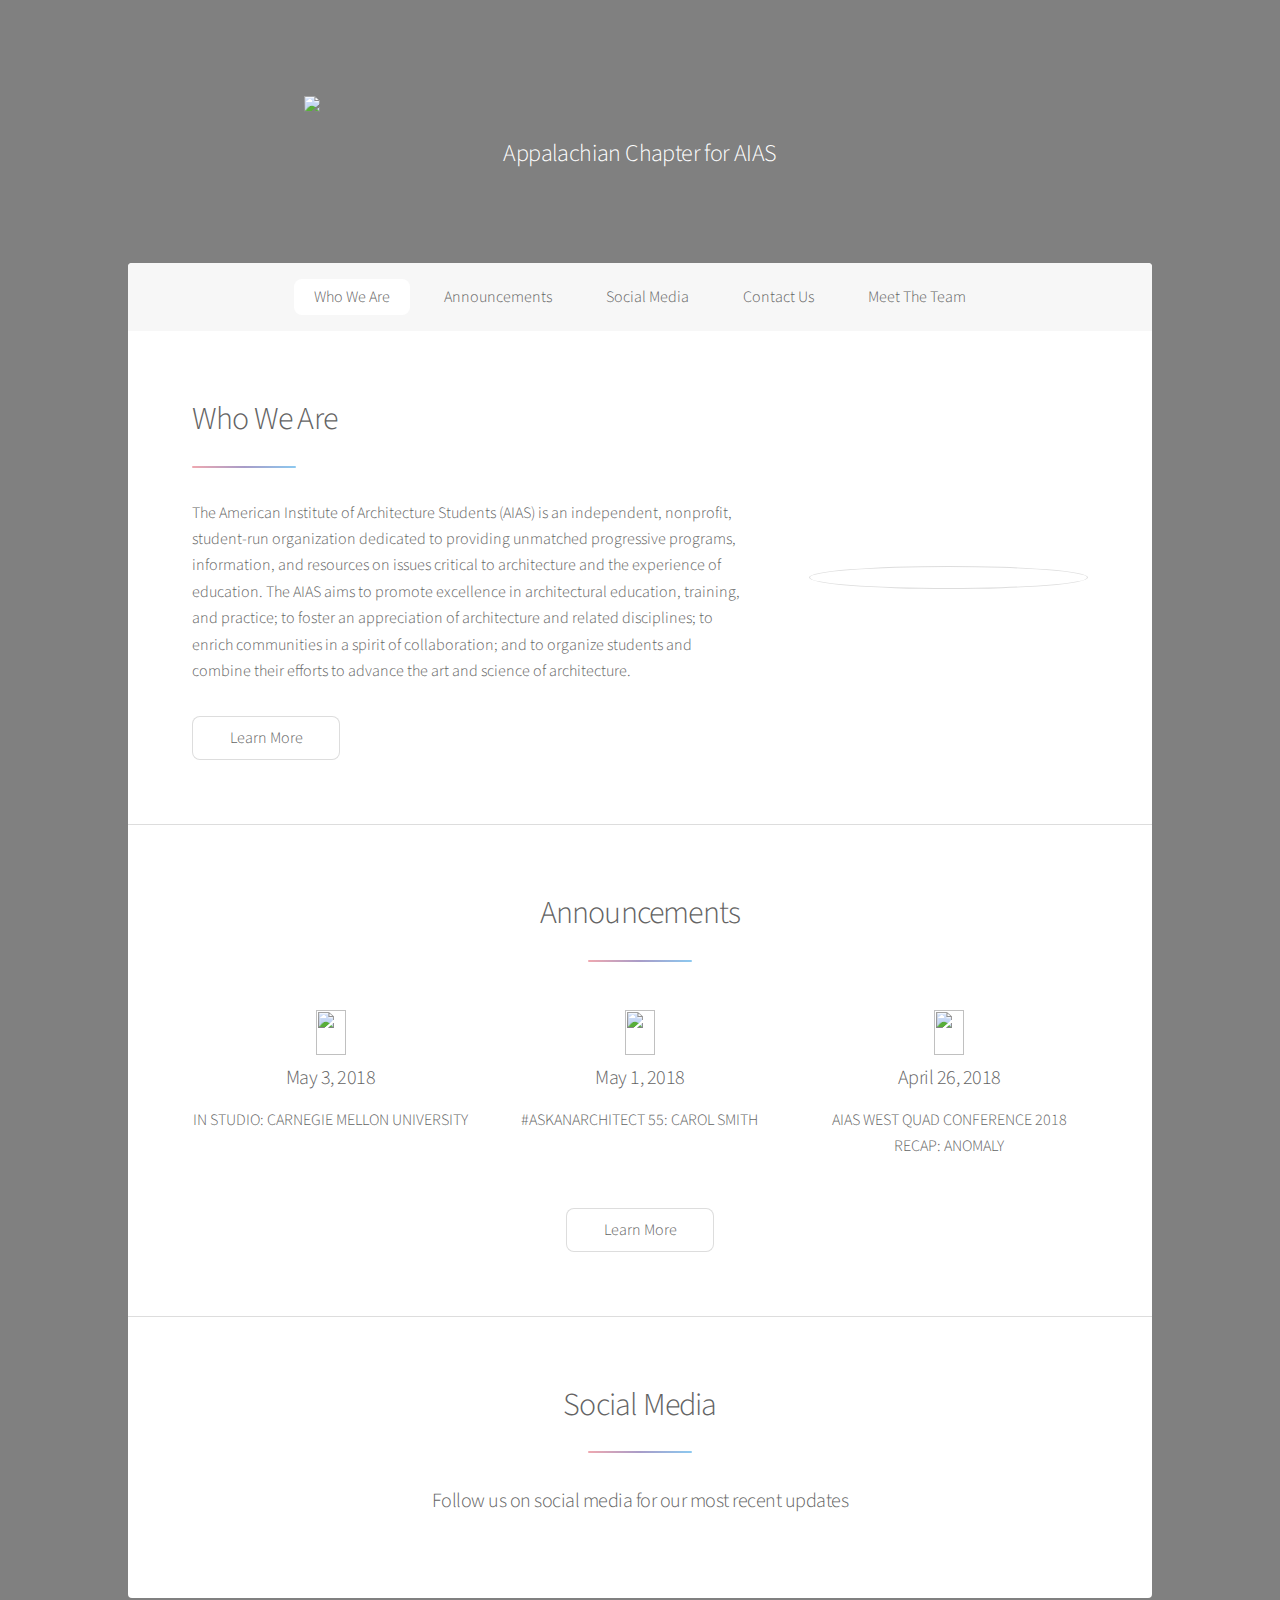
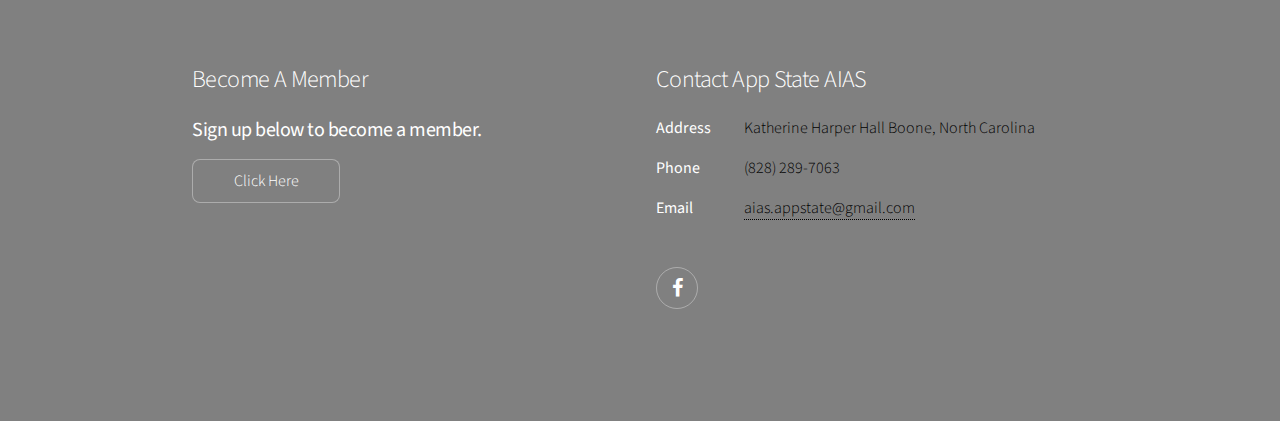
==== commit c0c31bbe: "Update index.html" ====
--- a/index.html
+++ b/index.html
@@ -60,17 +60,17 @@
 								</header>
 								<ul class="features">
 									<li>
-										<span><img src="http://www.aias.org/wp-content/uploads/2018/05/CMU_3.jpg"></span>
+										<span><img src="http://www.aias.org/wp-content/uploads/2018/05/CMU_3.jpg" height="45" width="30"></span>
 										<h3>May 3, 2018</h3>
 										<p>IN STUDIO: CARNEGIE MELLON UNIVERSITY</p>
 									</li>
 									<li>
-										<span><img src="http://www.aias.org/wp-content/uploads/2018/04/Carol-Smith.png"></span>
+										<span><img src="http://www.aias.org/wp-content/uploads/2018/04/Carol-Smith.png" height="45" width="30"></span>
 										<h3>May 1, 2018</h3>
 										<p>#ASKANARCHITECT 55: CAROL SMITH</p>
 									</li>
 									<li>
-										<span><img src="http://www.aias.org/wp-content/uploads/2018/04/West-Quad-Conference.png"></span>
+										<span><img src="http://www.aias.org/wp-content/uploads/2018/04/West-Quad-Conference.png" height="45" width="30"></span>
 										<h3>April 26, 2018</h3>
 										<p>AIAS WEST QUAD CONFERENCE 2018 RECAP: ANOMALY</p>
 									</li>
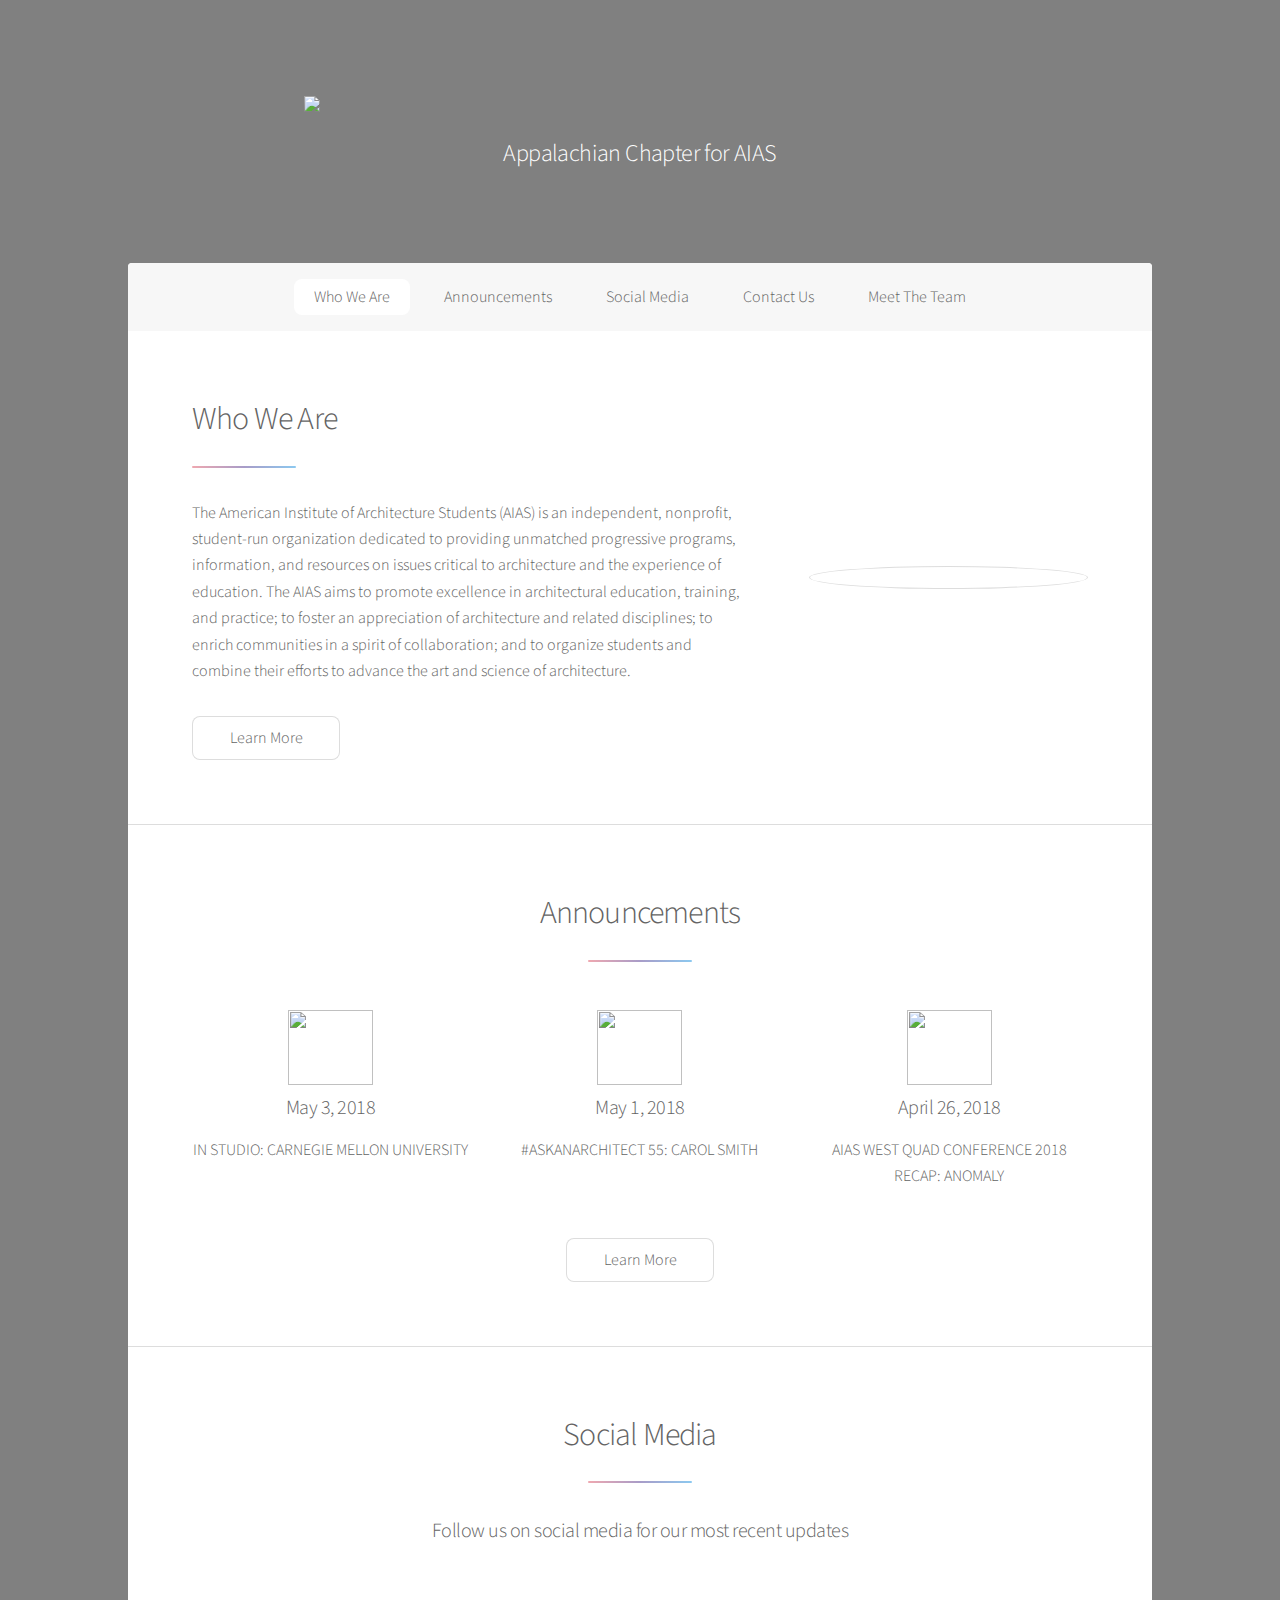
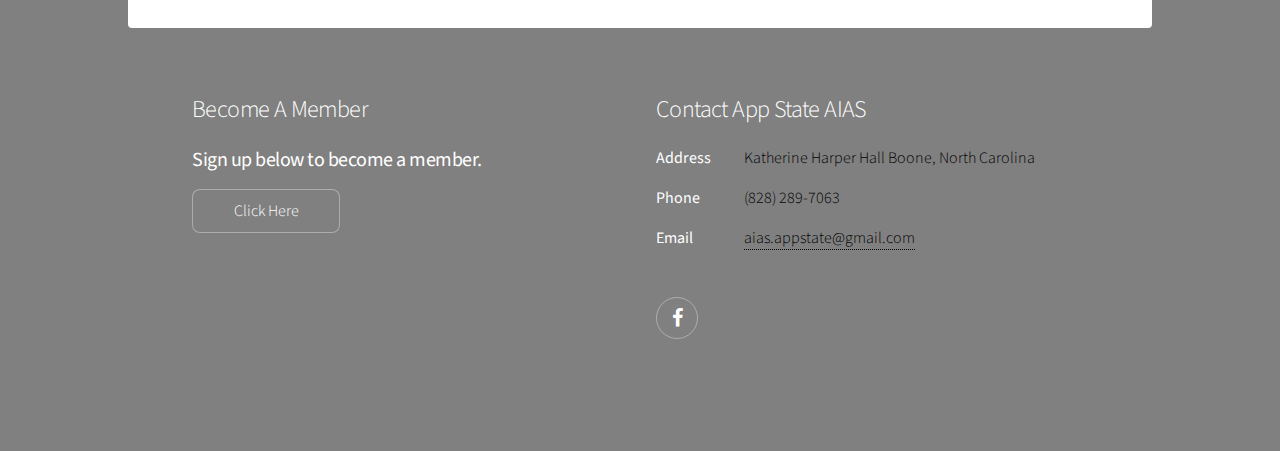
==== commit a8763045: "Update index.html" ====
--- a/index.html
+++ b/index.html
@@ -60,17 +60,17 @@
 								</header>
 								<ul class="features">
 									<li>
-										<span><img src="http://www.aias.org/wp-content/uploads/2018/05/CMU_3.jpg" height="45" width="30"></span>
+										<span><img src="http://www.aias.org/wp-content/uploads/2018/05/CMU_3.jpg" height="75" width="85"></span>
 										<h3>May 3, 2018</h3>
 										<p>IN STUDIO: CARNEGIE MELLON UNIVERSITY</p>
 									</li>
 									<li>
-										<span><img src="http://www.aias.org/wp-content/uploads/2018/04/Carol-Smith.png" height="45" width="30"></span>
+										<span><img src="http://www.aias.org/wp-content/uploads/2018/04/Carol-Smith.png" height="75" width="85"></span>
 										<h3>May 1, 2018</h3>
 										<p>#ASKANARCHITECT 55: CAROL SMITH</p>
 									</li>
 									<li>
-										<span><img src="http://www.aias.org/wp-content/uploads/2018/04/West-Quad-Conference.png" height="45" width="30"></span>
+										<span><img src="http://www.aias.org/wp-content/uploads/2018/04/West-Quad-Conference.png" height="75" width="85"></span>
 										<h3>April 26, 2018</h3>
 										<p>AIAS WEST QUAD CONFERENCE 2018 RECAP: ANOMALY</p>
 									</li>
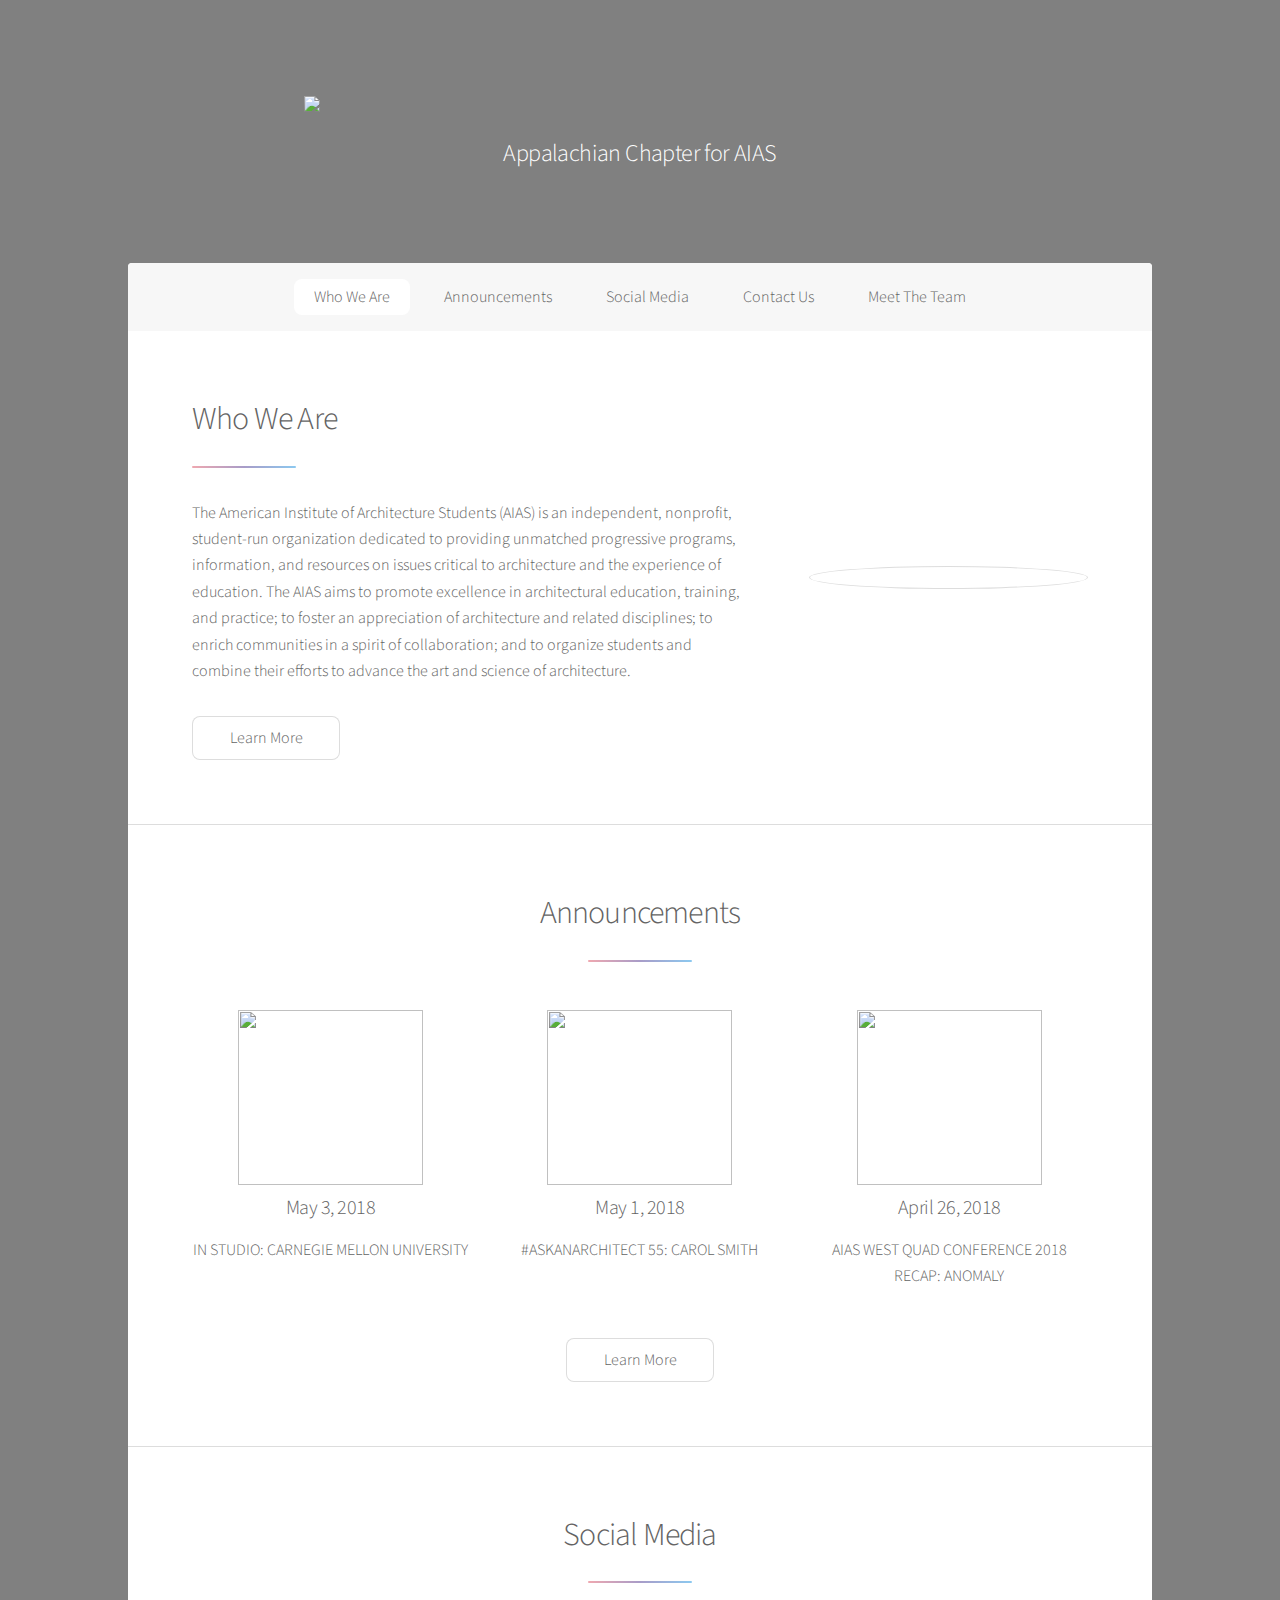
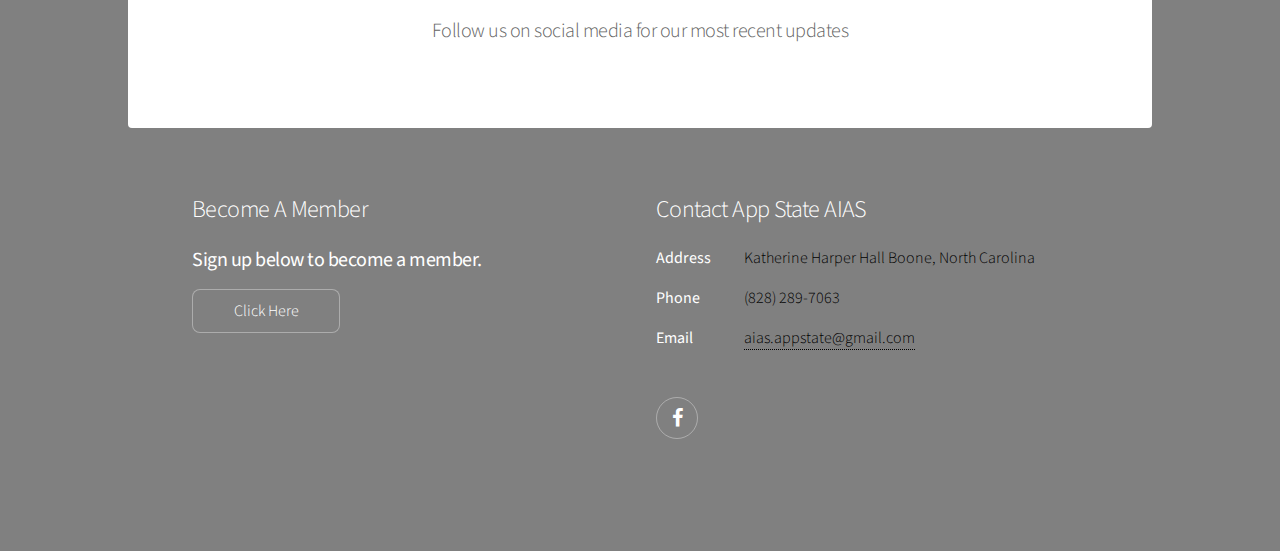
==== commit 8c18c1e2: "Update index.html" ====
--- a/index.html
+++ b/index.html
@@ -60,17 +60,17 @@
 								</header>
 								<ul class="features">
 									<li>
-										<span><img src="http://www.aias.org/wp-content/uploads/2018/05/CMU_3.jpg" height="75" width="85"></span>
+										<span><img src="http://www.aias.org/wp-content/uploads/2018/05/CMU_3.jpg" height="175" width="185"></span>
 										<h3>May 3, 2018</h3>
 										<p>IN STUDIO: CARNEGIE MELLON UNIVERSITY</p>
 									</li>
 									<li>
-										<span><img src="http://www.aias.org/wp-content/uploads/2018/04/Carol-Smith.png" height="75" width="85"></span>
+										<span><img src="http://www.aias.org/wp-content/uploads/2018/04/Carol-Smith.png" height="175" width="185"></span>
 										<h3>May 1, 2018</h3>
 										<p>#ASKANARCHITECT 55: CAROL SMITH</p>
 									</li>
 									<li>
-										<span><img src="http://www.aias.org/wp-content/uploads/2018/04/West-Quad-Conference.png" height="75" width="85"></span>
+										<span><img src="http://www.aias.org/wp-content/uploads/2018/04/West-Quad-Conference.png" height="175" width="185"></span>
 										<h3>April 26, 2018</h3>
 										<p>AIAS WEST QUAD CONFERENCE 2018 RECAP: ANOMALY</p>
 									</li>
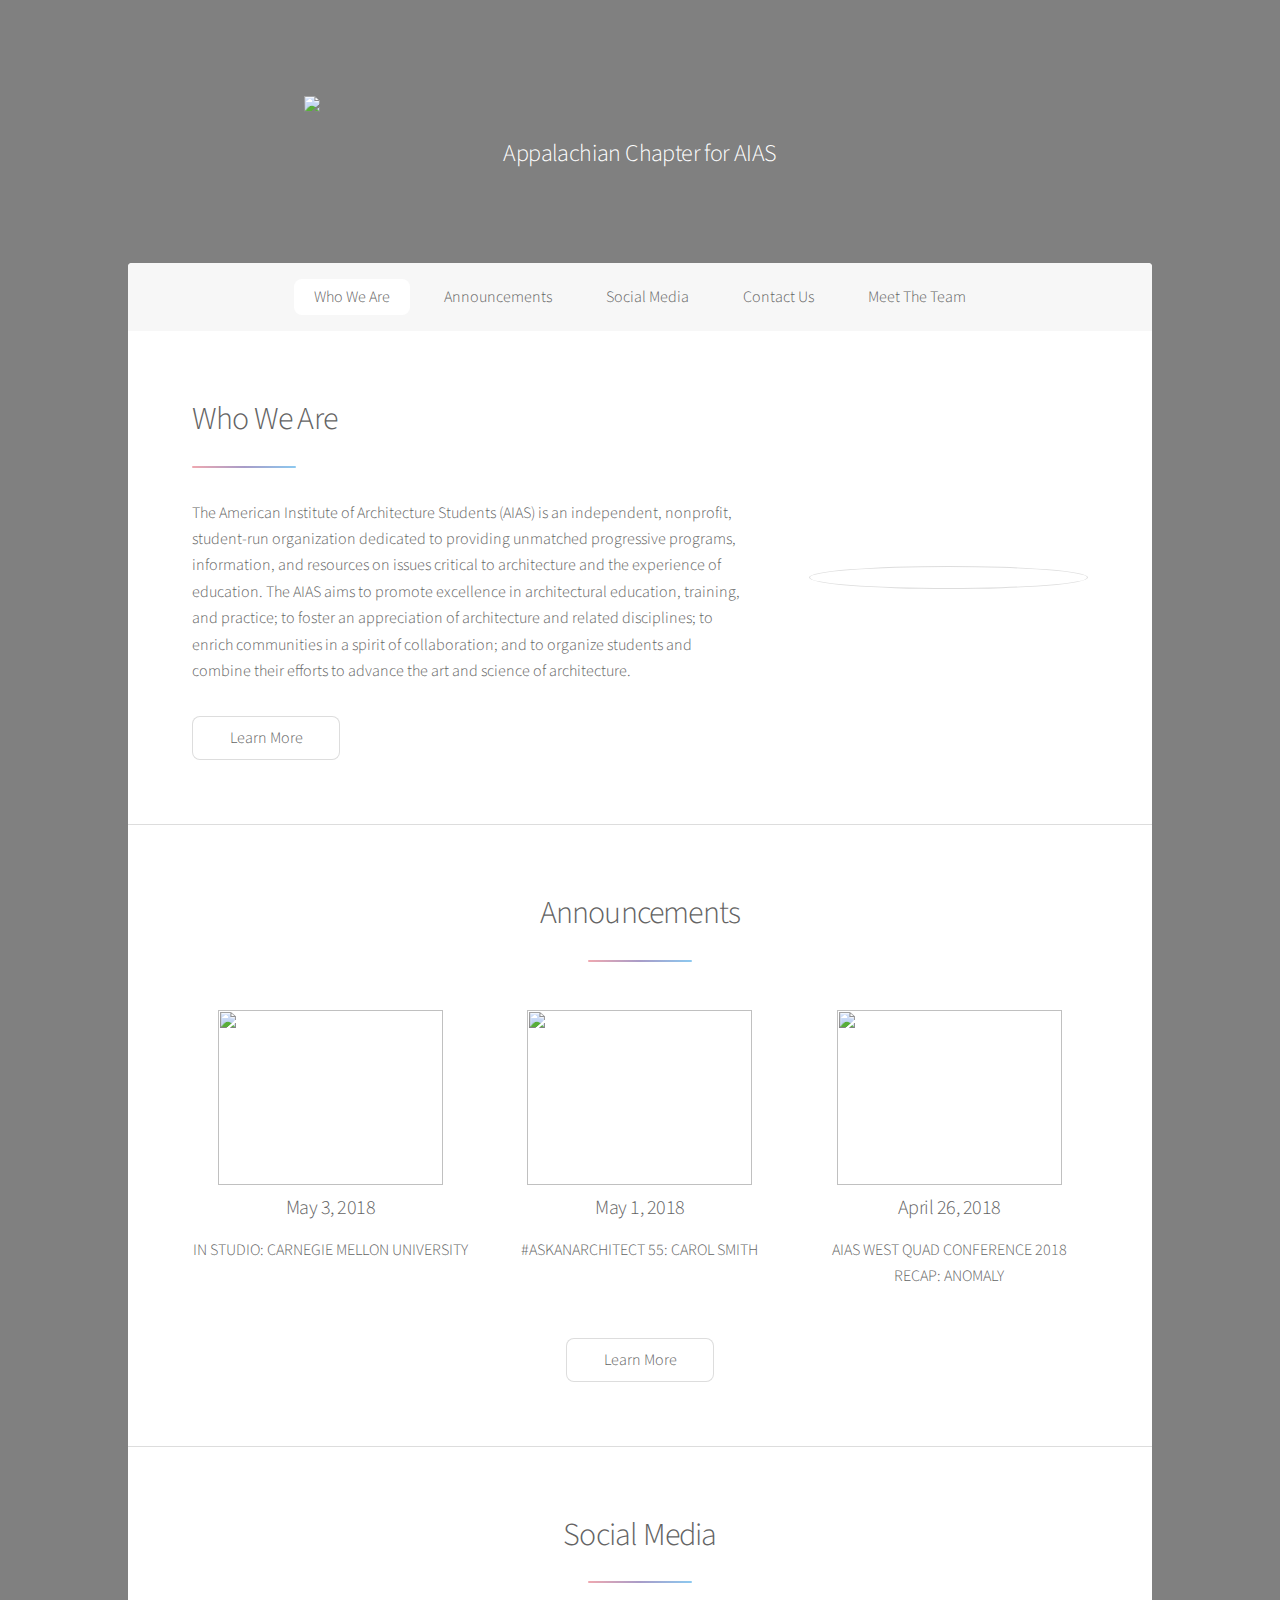
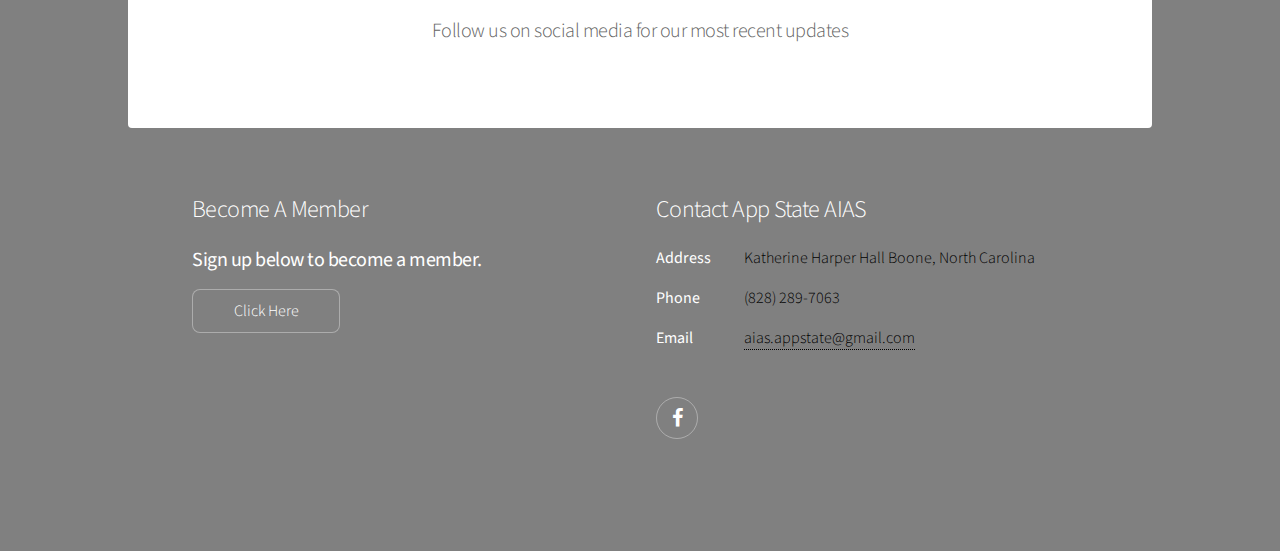
==== commit 8cc7e186: "Update index.html" ====
--- a/index.html
+++ b/index.html
@@ -60,17 +60,17 @@
 								</header>
 								<ul class="features">
 									<li>
-										<span><img src="http://www.aias.org/wp-content/uploads/2018/05/CMU_3.jpg" height="175" width="185"></span>
+										<span><img src="http://www.aias.org/wp-content/uploads/2018/05/CMU_3.jpg" height="175" width="225"></span>
 										<h3>May 3, 2018</h3>
 										<p>IN STUDIO: CARNEGIE MELLON UNIVERSITY</p>
 									</li>
 									<li>
-										<span><img src="http://www.aias.org/wp-content/uploads/2018/04/Carol-Smith.png" height="175" width="185"></span>
+										<span><img src="http://www.aias.org/wp-content/uploads/2018/04/Carol-Smith.png" height="175" width="225"></span>
 										<h3>May 1, 2018</h3>
 										<p>#ASKANARCHITECT 55: CAROL SMITH</p>
 									</li>
 									<li>
-										<span><img src="http://www.aias.org/wp-content/uploads/2018/04/West-Quad-Conference.png" height="175" width="185"></span>
+										<span><img src="http://www.aias.org/wp-content/uploads/2018/04/West-Quad-Conference.png" height="175" width="225"></span>
 										<h3>April 26, 2018</h3>
 										<p>AIAS WEST QUAD CONFERENCE 2018 RECAP: ANOMALY</p>
 									</li>
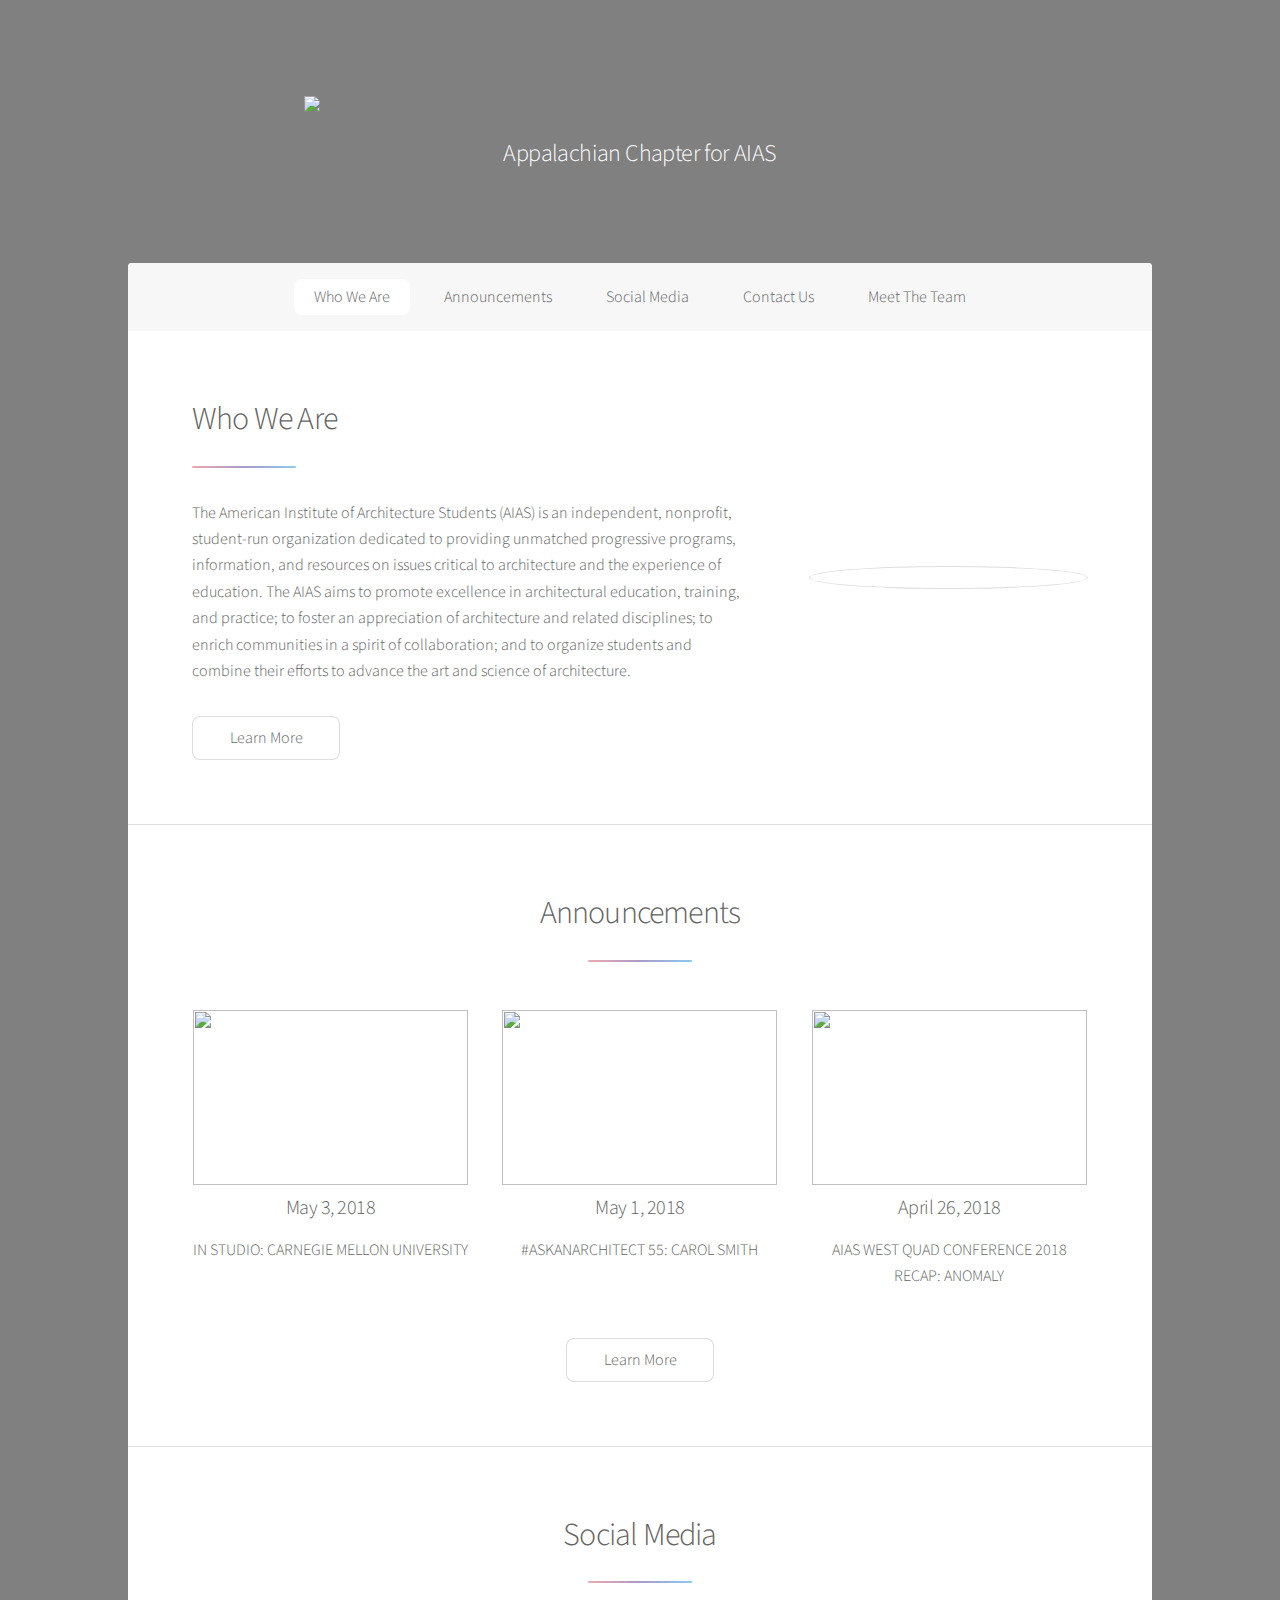
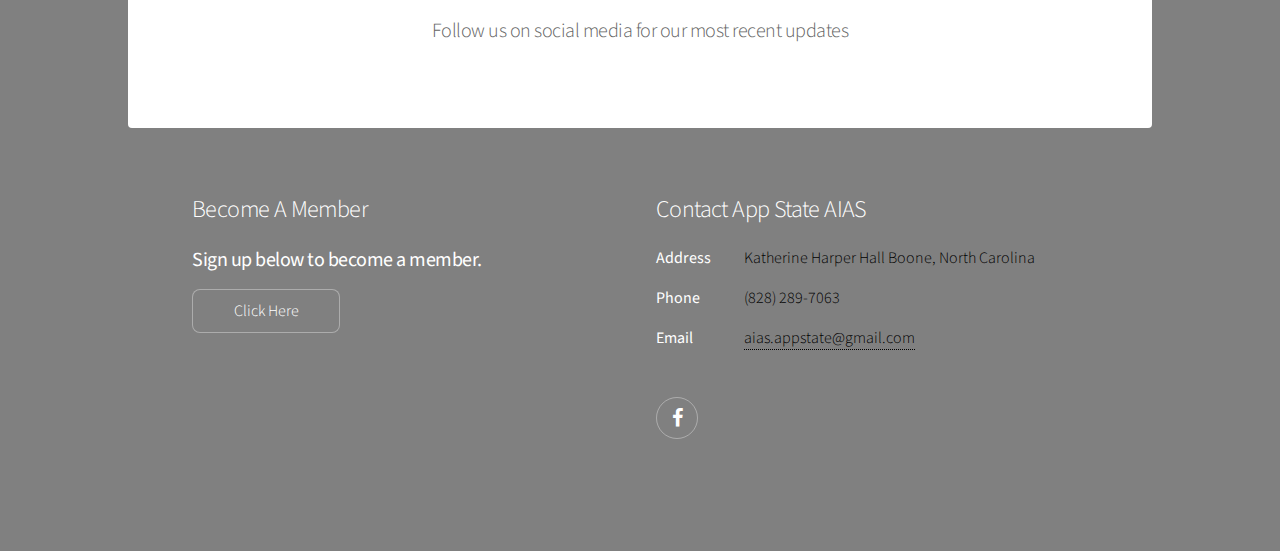
==== commit ce3e90d2: "Update index.html" ====
--- a/index.html
+++ b/index.html
@@ -60,17 +60,17 @@
 								</header>
 								<ul class="features">
 									<li>
-										<span><img src="http://www.aias.org/wp-content/uploads/2018/05/CMU_3.jpg" height="175" width="225"></span>
+										<span><img src="http://www.aias.org/wp-content/uploads/2018/05/CMU_3.jpg" height="175" width="275"></span>
 										<h3>May 3, 2018</h3>
 										<p>IN STUDIO: CARNEGIE MELLON UNIVERSITY</p>
 									</li>
 									<li>
-										<span><img src="http://www.aias.org/wp-content/uploads/2018/04/Carol-Smith.png" height="175" width="225"></span>
+										<span><img src="http://www.aias.org/wp-content/uploads/2018/04/Carol-Smith.png" height="175" width="275"></span>
 										<h3>May 1, 2018</h3>
 										<p>#ASKANARCHITECT 55: CAROL SMITH</p>
 									</li>
 									<li>
-										<span><img src="http://www.aias.org/wp-content/uploads/2018/04/West-Quad-Conference.png" height="175" width="225"></span>
+										<span><img src="http://www.aias.org/wp-content/uploads/2018/04/West-Quad-Conference.png" height="175" width="275"></span>
 										<h3>April 26, 2018</h3>
 										<p>AIAS WEST QUAD CONFERENCE 2018 RECAP: ANOMALY</p>
 									</li>
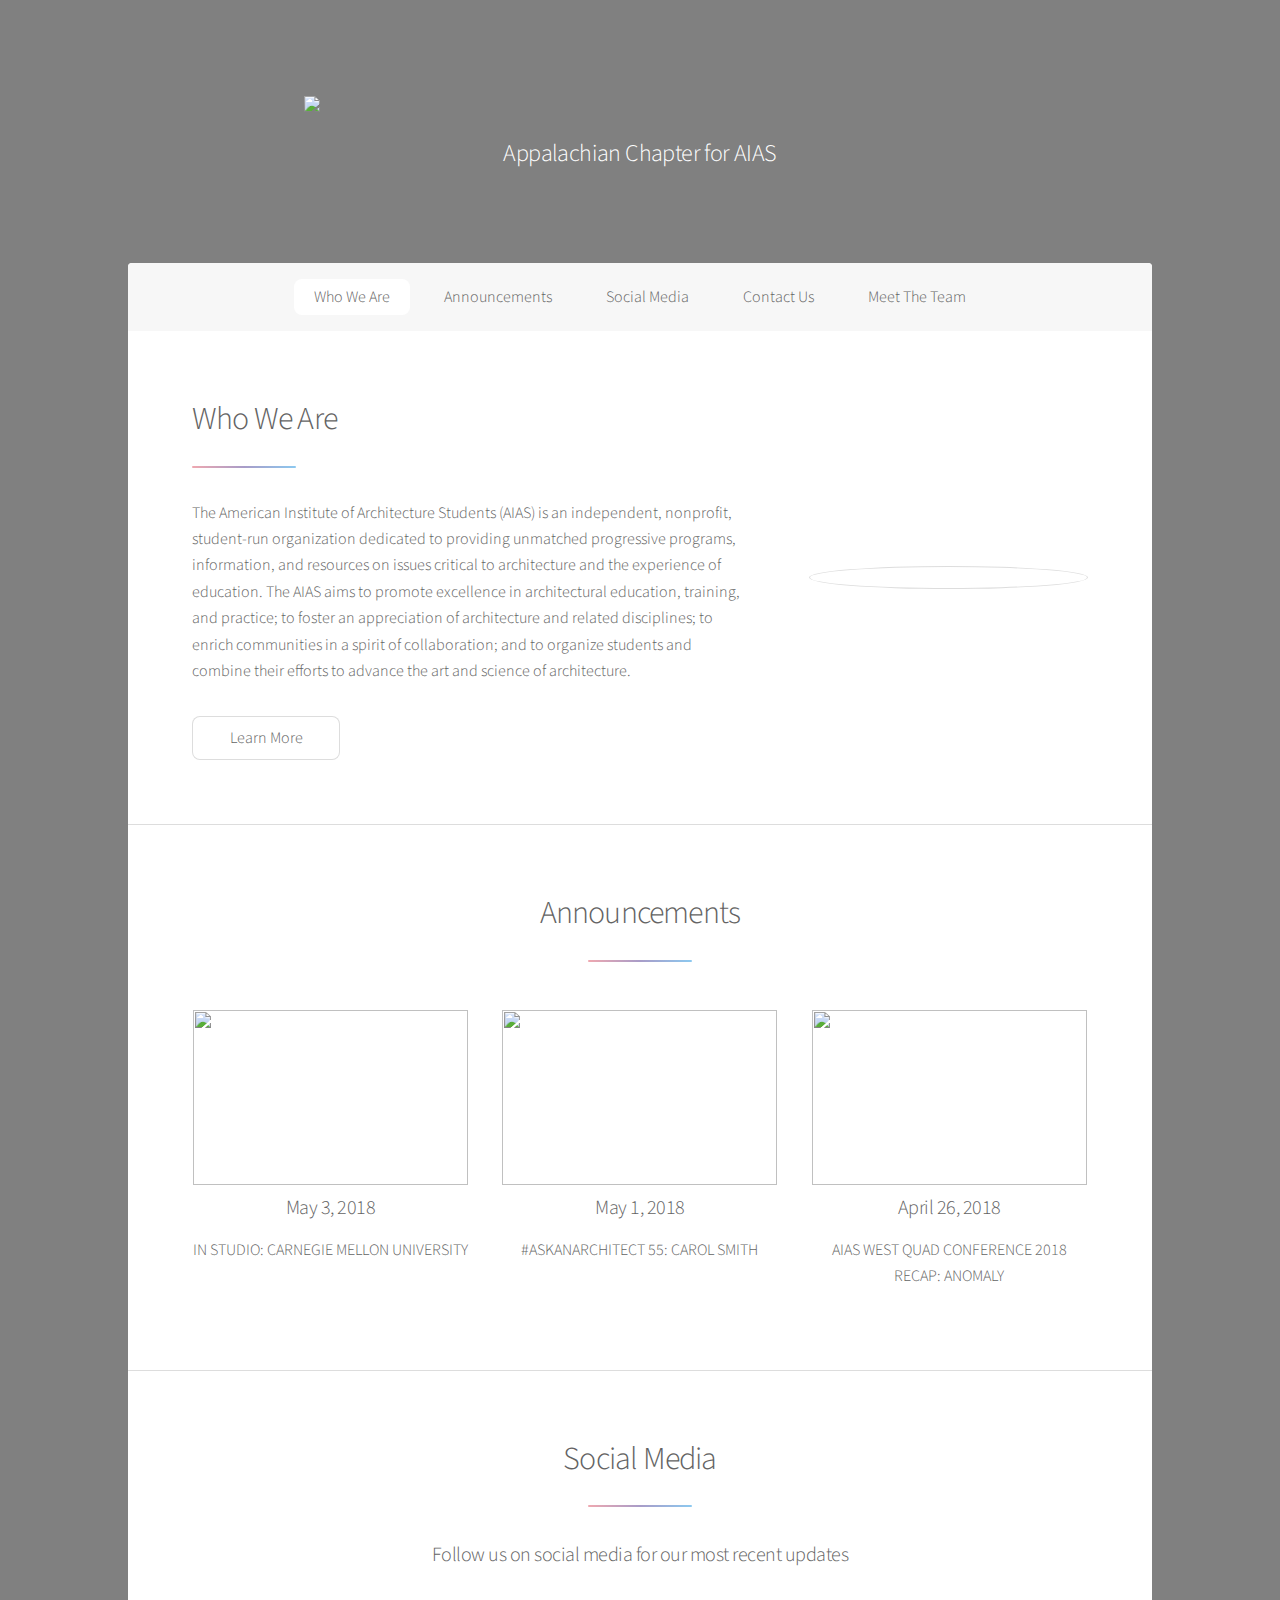
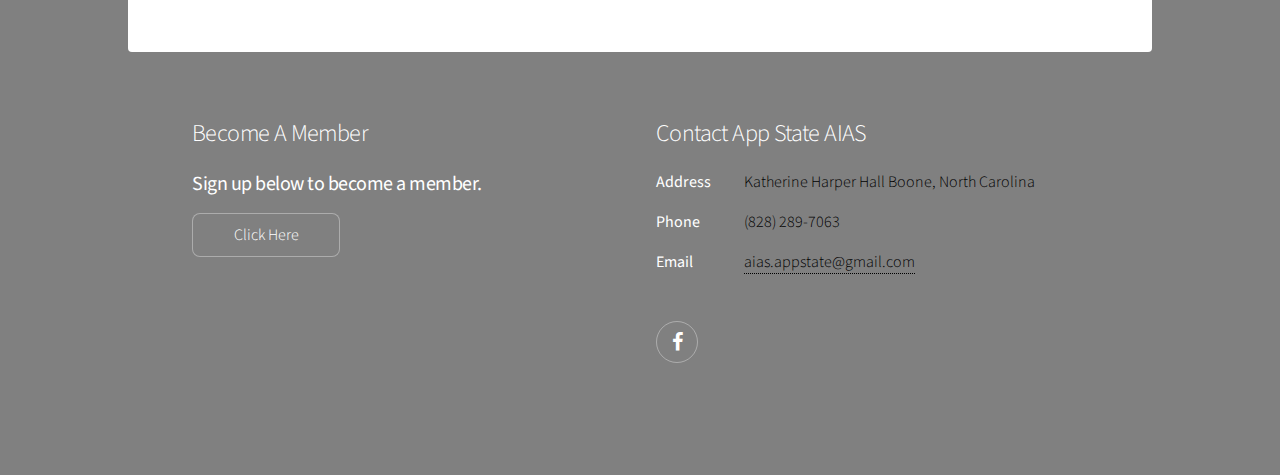
==== commit fdcf0788: "Update index.html" ====
--- a/index.html
+++ b/index.html
@@ -75,11 +75,6 @@
 										<p>AIAS WEST QUAD CONFERENCE 2018 RECAP: ANOMALY</p>
 									</li>
 								</ul>
-								<footer class="major">
-									<ul class="actions">
-										<li><a href="http://www.aias.org/news/" class="button">Learn More</a></li>
-									</ul>
-								</footer>
 							</section>
 
 						<!-- Second Section -->
@@ -111,7 +106,7 @@
 								<dt>Phone</dt>
 								<dd>(828) 289-7063</dd>
 								<dt>Email</dt>
-								<dd><a href="#">aias.appstate@gmail.com</a></dd>
+								<dd><a href="mailto:aias.appstate@gmail.com?Subject=AIAS%20Comment" target="_top"">aias.appstate@gmail.com</a></dd>
 							</dl>
 							<ul class="icons">
 								<li><a href="https://www.facebook.com/AIASAPPSTATE" class="icon fa-facebook alt"></a></li>
